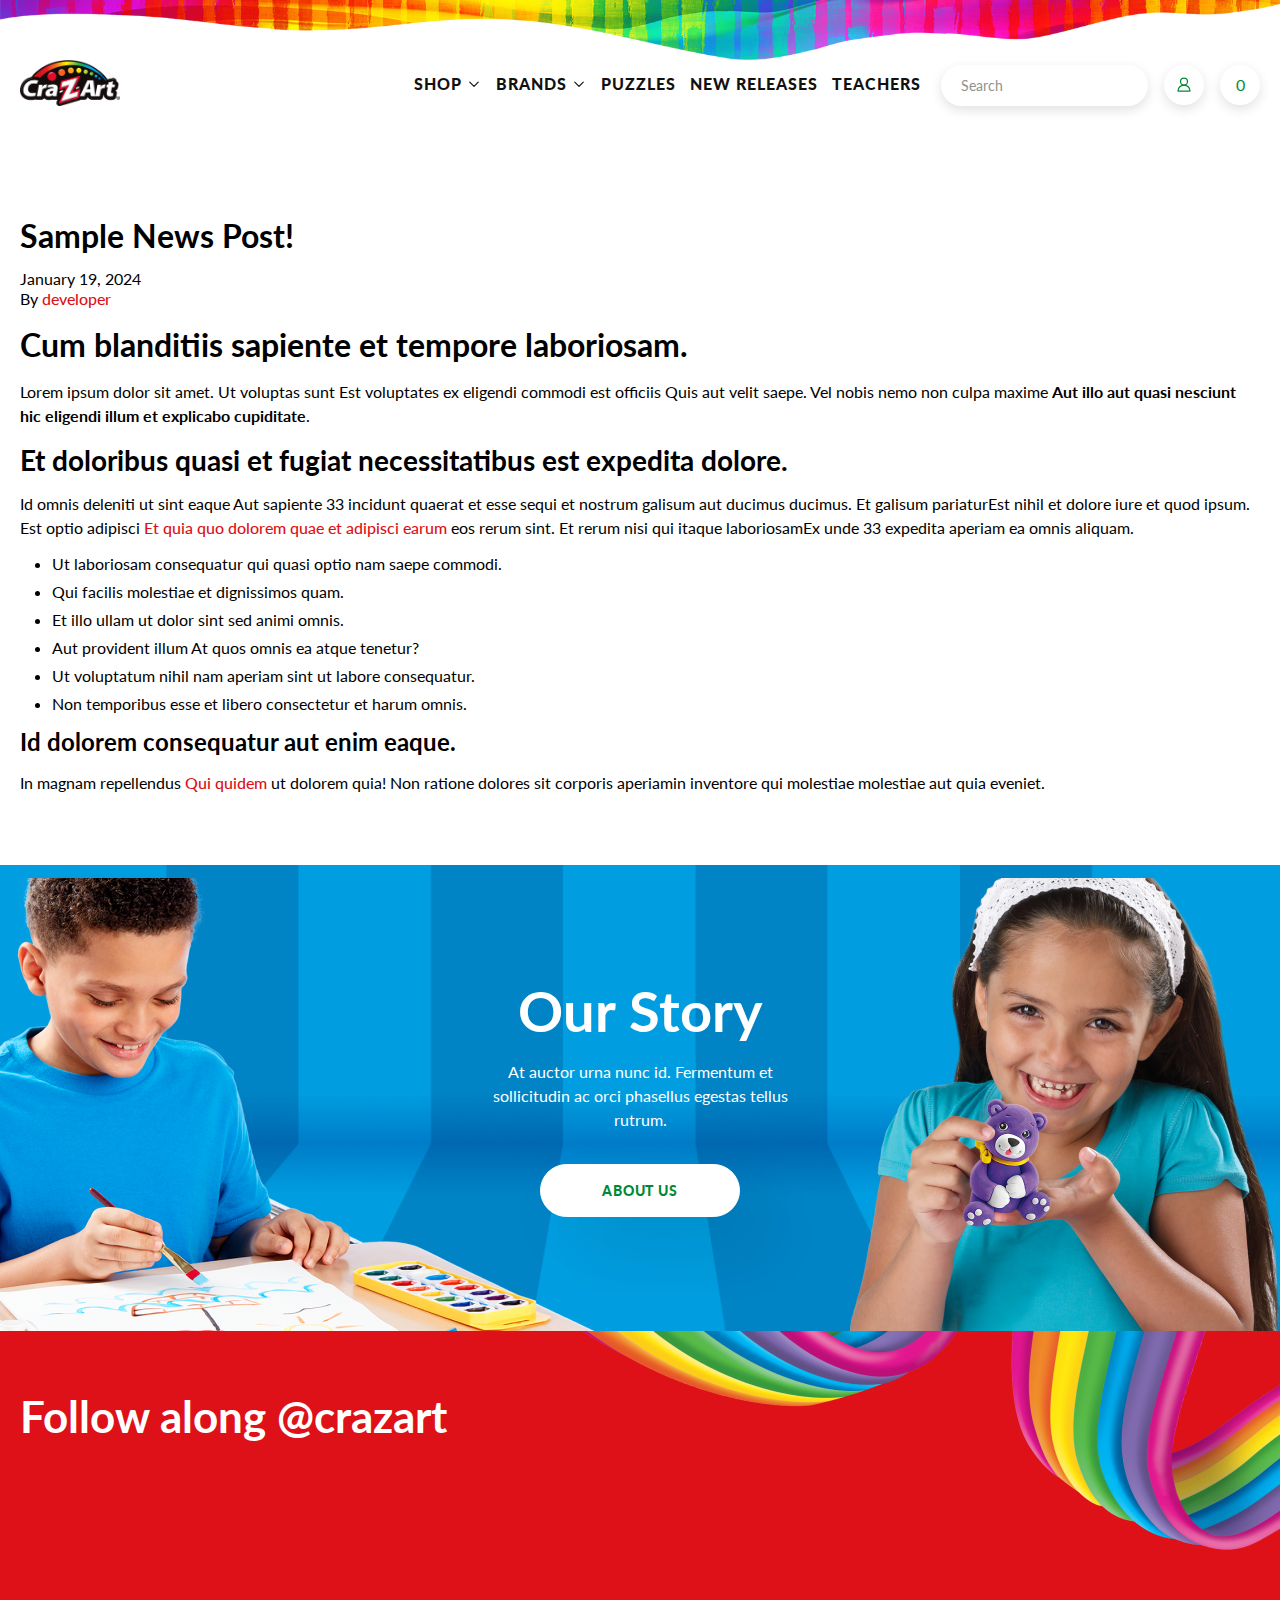
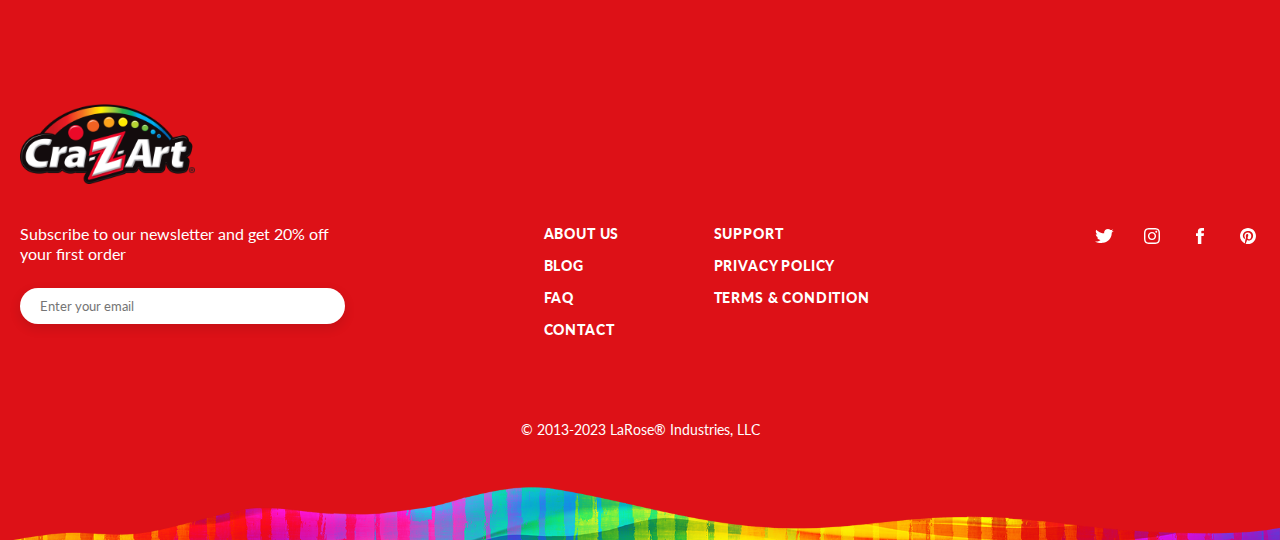
==== static/blog-single.html @ d200ac2e "CZA supplemental styles" ====
<!DOCTYPE html>
<html lang="en">
  <head>
    <meta charset="UTF-8" />
    <meta name="viewport" content="width=device-width, initial-scale=1.0" />
    <link rel="icon" type="image/x-icon" href="images/favicon.ico" />
    <title>
      Arts and Crafts Store | Buy School Supplies Online at Cra-Z-Art
    </title>

    <!-- Google Fonts -->
    <link rel="preconnect" href="https://fonts.googleapis.com" />
    <link rel="preconnect" href="https://fonts.gstatic.com" crossorigin />
    <link
      href="https://fonts.googleapis.com/css2?family=Lato:ital,wght@0,300;0,400;0,700;0,900;1,400&display=swap"
      rel="stylesheet"
    />

    <!-- Magnific -->
    <link rel="stylesheet" href="css/magnific-popup.css" />

    <!-- Slick Slider -->
    <link rel="stylesheet" href="css/slick-theme.css" />
    <link rel="stylesheet" href="css/slick.css" />

    <!-- Reset -->
    <link rel="stylesheet" href="css/reset.css" />

    <!-- Main -->
    <link rel="stylesheet" href="css/main.css" />

    <!-- Snap Widget -->
    <link
      rel="stylesheet"
      href="https://snapwidget.com/stylesheets/snapwidget-lightbox.css"
    />

    <!-- Woocommerce Overrides -->
    <link rel="stylesheet" href="css/woocommerce.css" />
  </head>
  <body class="page-template-template-general-content">
    <header class="desktop">
      <div class="top-nav">
        <div class="container">
          <div class="content">
            <a href="index.html" class="logo">
              <img src="images/logo.png" alt="logo" />
            </a>
            <div class="navigation-items">
              <nav>
                <ul class="nav-menu">
                  <li class="menu-item menu-item-has-children">
                    <a href="/">Shop</a>
                    <ul class="nav-menu">
                      <li class="menu-item menu-item-has-children">
                        <a href="#">Category</a>
                        <ul class="nav-menu">
                          <li class="menu-item">
                            <a href="#">Crafts</a>
                          </li>
                          <li class="menu-item">
                            <a href="#">Coloring & Paint</a>
                          </li>
                          <li class="menu-item">
                            <a href="#">Spa & Beauty Kits</a>
                          </li>
                          <li class="menu-item">
                            <a href="#">Puzzles</a>
                          </li>
                          <li class="menu-item">
                            <a href="#">Softee Dough & Compounds</a>
                          </li>
                          <li class="menu-item">
                            <a href="#">Slime</a>
                          </li>
                          <li class="menu-item">
                            <a href="#">School & Art Supplies</a>
                          </li>
                          <li class="menu-item">
                            <a href="#">Teacher Supplies</a>
                          </li>
                          <li class="menu-item">
                            <a href="#">Food Activities</a>
                          </li>
                          <li class="menu-item">
                            <a href="#">Fine Arts</a>
                          </li>
                          <li class="menu-item">
                            <a href="#">Licensed</a>
                          </li>
                          <li class="menu-item">
                            <a href="#">Toys, Collectibles & Games</a>
                          </li>
                        </ul>
                      </li>
                      <li class="menu-item menu-item-has-children">
                        <a href="#">Supplies</a>
                        <ul class="nav-menu">
                          <li class="menu-item">
                            <a href="#">Item 1</a>
                          </li>
                          <li class="menu-item">
                            <a href="#">Item 2</a>
                          </li>
                          <li class="menu-item">
                            <a href="#">Item 3</a>
                          </li>
                        </ul>
                      </li>
                      <li class="menu-item menu-item-has-children">
                        <a href="#">Age</a>
                        <ul class="nav-menu">
                          <li class="menu-item">
                            <a href="#">Item 4</a>
                          </li>
                          <li class="menu-item">
                            <a href="#">Item 5</a>
                          </li>
                          <li class="menu-item">
                            <a href="#">Item 6</a>
                          </li>
                        </ul>
                      </li>
                      <li class="menu-item menu-item-has-children">
                        <a href="#">Brand</a>
                        <ul class="nav-menu">
                          <li class="menu-item">
                            <a href="#">Item 7</a>
                          </li>
                          <li class="menu-item">
                            <a href="#">Item 8</a>
                          </li>
                          <li class="menu-item">
                            <a href="#">Item 9</a>
                          </li>
                        </ul>
                      </li>
                    </ul>
                  </li>
                  <li class="menu-item menu-item-has-children">
                    <a href="/">Brands</a>
                    <ul class="nav-menu">
                      <li class="menu-item">
                        <a href="#">Cra-Z-Art</a>
                      </li>
                      <li class="menu-item">
                        <a href="#">Cra-Z-Slimy</a>
                      </li>
                      <li class="menu-item">
                        <a href="#">Cra-Z-Sand</a>
                      </li>
                      <li class="menu-item">
                        <a href="#">Magrific 3D Magnetic Tiles</a>
                      </li>
                      <li class="menu-item">
                        <a href="#">RoseArt</a>
                      </li>
                      <li class="menu-item">
                        <a href="#">Softee Dough</a>
                      </li>
                      <li class="menu-item">
                        <a href="#">Shimmer 'n Sparkle</a>
                      </li>
                      <li class="menu-item">
                        <a href="#">MagnaDoodle</a>
                      </li>
                      <li class="menu-item">
                        <a href="#">The Board Dudes</a>
                      </li>
                      <li class="menu-item">
                        <a href="#">Palmer Paints</a>
                      </li>
                      <li class="menu-item">
                        <a href="#">USA Titanium</a>
                      </li>
                      <li class="menu-item">
                        <a href="#">USA Gold</a>
                      </li>
                      <li class="menu-item">
                        <a href="#">Timeless Creations</a>
                      </li>
                      <li class="menu-item">
                        <a href="#">Scribble Stuff</a>
                      </li>
                    </ul>
                  </li>
                  <li class="menu-item">
                    <a href="/">Puzzles</a>
                  </li>
                  <li class="menu-item">
                    <a href="/">New Releases</a>
                  </li>
                  <li class="menu-item">
                    <a href="/">Teachers</a>
                  </li>
                </ul>
              </nav>
              <aside>
                <div class="search-products">
                  <form>
                    <div class="input-group">
                      <input
                        type="search"
                        name="search-term"
                        placeholder="Search"
                      />
                    </div>
                  </form>
                </div>
                <div class="profile-wrapper">
                  <a href="/profile" class="profile-account">
                    <img src="images/icons/profile.svg" alt="profile" />
                  </a>
                </div>
                <div class="shopping-cart">
                  <button class="cart-count">
                    <span>0</span>
                  </button>
                </div>
              </aside>
            </div>
          </div>
        </div>
      </div>
      <div class="mega-menu" data-category="">
        <div class="container">
          <h6 class="category-title">Shop by</h6>
          <div class="mega-menu-links-wrapper">
            <nav>
              <div class="links"></div>
            </nav>
            <div class="best-selllers">
              <div class="best-seller-category" data-category="general">
                <h5>Best-sellers</h5>
                <div class="items">
                  <a class="best-seller-item" href="#">
                    <img src="images/rose-art.png" alt="rose art" />
                    <div class="info">
                      <h6>RoseArt</h6>
                      <p>Premium Art Set — 12...</p>
                      <span class="price">$12.99</span>
                    </div>
                  </a>
                  <a class="best-seller-item" href="#">
                    <img src="images/rose-art.png" alt="rose art" />
                    <div class="info">
                      <h6>RoseArt</h6>
                      <p>Premium Art Set — 12...</p>
                      <span class="price">$12.99</span>
                    </div>
                  </a>
                  <a class="best-seller-item" href="#">
                    <img src="images/rose-art.png" alt="rose art" />
                    <div class="info">
                      <h6>RoseArt</h6>
                      <p>Premium Art Set — 12...</p>
                      <span class="price">$12.99</span>
                    </div>
                  </a>
                  <a class="best-seller-item" href="#">
                    <img src="images/rose-art.png" alt="rose art" />
                    <div class="info">
                      <h6>RoseArt</h6>
                      <p>Premium Art Set — 12...</p>
                      <span class="price">$12.99</span>
                    </div>
                  </a>
                </div>
              </div>
            </div>
          </div>
        </div>
      </div>
    </header>
    <header class="mobile">
      <div class="top-nav">
        <div class="container">
          <div class="content">
            <button class="toggle-navigation">
              <span class="line"></span>
              <span class="line"></span>
            </button>
            <a href="index.html" class="logo">
              <img src="images/logo.png" alt="logo" />
            </a>
            <div class="shopping-cart">
              <button class="cart-count">
                <span>0</span>
              </button>
            </div>
          </div>
        </div>
      </div>
      <nav>
        <div class="content">
          <div class="nav-wrapper">
            <ul class="nav-menu">
              <li class="menu-item menu-item-has-children">
                <a href="#">Shop</a>
                <ul class="nav-menu">
                  <li class="menu-item menu-item-has-children">
                    <a href="#">Category</a>
                    <ul class="nav-menu">
                      <li class="menu-item">
                        <a href="#">Crafts</a>
                      </li>
                      <li class="menu-item">
                        <a href="#">Coloring &amp; Paint Activity</a>
                      </li>
                      <li class="menu-item">
                        <a href="#">Spa &amp; Beauty Kits</a>
                      </li>
                      <li class="menu-item">
                        <a href="#">Food Activity</a>
                      </li>
                      <li class="menu-item">
                        <a href="#">Puzzles</a>
                      </li>
                      <li class="menu-item">
                        <a href="#">Softee Dough &amp; Compounds</a>
                      </li>
                      <li class="menu-item">
                        <a href="#">Slime</a>
                      </li>
                      <li class="menu-item">
                        <a href="#">School &amp; Art Supplies</a>
                      </li>
                    </ul>
                  </li>
                  <li class="menu-item">
                    <a href="#">Supplies</a>
                  </li>
                  <li class="menu-item">
                    <a href="#">Age</a>
                  </li>
                  <li class="menu-item">
                    <a href="#">Brand</a>
                  </li>
                </ul>
              </li>
              <li class="menu-item menu-item-has-children">
                <a href="#">Brands</a>
                <ul class="nav-menu">
                  <li class="menu-item">
                    <a href="#">Cra-Z-Art</a>
                  </li>
                  <li class="menu-item">
                    <a href="#">Cra-Z-Slimy</a>
                  </li>
                  <li class="menu-item">
                    <a href="#">Cra-Z-Sand</a>
                  </li>
                  <li class="menu-item">
                    <a href="#">Magrific 3D Magnetic Tiles</a>
                  </li>
                  <li class="menu-item">
                    <a href="#">RoseArt</a>
                  </li>
                  <li class="menu-item">
                    <a href="#">Softee Dough</a>
                  </li>
                  <li class="menu-item">
                    <a href="#">Shimmer 'n Sparkle</a>
                  </li>
                  <li class="menu-item">
                    <a href="#">MagnaDoodle</a>
                  </li>
                  <li class="menu-item">
                    <a href="#">The Board Dudes</a>
                  </li>
                  <li class="menu-item">
                    <a href="#">Palmer Paints</a>
                  </li>
                  <li class="menu-item">
                    <a href="#">USA Titanium</a>
                  </li>
                  <li class="menu-item">
                    <a href="#">USA Gold</a>
                  </li>
                  <li class="menu-item">
                    <a href="#">Timeless Creations</a>
                  </li>
                  <li class="menu-item">
                    <a href="#">Scribble Stuff</a>
                  </li>
                </ul>
              </li>
              <li class="menu-item">
                <a href="#">Puzzles</a>
              </li>
              <li class="menu-item">
                <a href="#">New Releases</a>
              </li>
              <li class="menu-item">
                <a href="#">Teachers</a>
              </li>
            </ul>
          </div>
          <div class="user-profile">
            <a href="/account">Account</a>
          </div>
          <div class="search-products">
            <form>
              <div class="input-group">
                <input type="search" name="search-term" placeholder="Search" />
              </div>
            </form>
          </div>
        </div>
      </nav>
      <div class="sub-menu">
        <button class="go-back"></button>
        <div class="sub-menu-nav"></div>
      </div>
    </header>
    <div class="blog-single">
      <div class="container">
        <article class="post-1 post type-post status-publish format-standard has-post-thumbnail hentry category-uncategorized">
          <header>
            <h1 class="entry-title">Sample News Post!</h1>
            <time class="updated" datetime="2024-01-19T18:08:33+00:00">January 19, 2024</time>
        <p class="byline author vcard">
          By <a href="https://staging.cra-z-art.com/author/developer/" rel="author" class="fn">
            developer
          </a>
        </p>
          </header>
          <div class="entry-content">
            <h1>Cum blanditiis sapiente et tempore laboriosam. </h1>
        <p>Lorem ipsum dolor sit amet. Ut voluptas sunt <em>Est voluptates ex eligendi commodi est officiis Quis</em> aut velit saepe. Vel nobis nemo non culpa maxime <strong>Aut illo aut quasi nesciunt hic eligendi illum et explicabo cupiditate</strong>. </p>
        <h2>Et doloribus quasi et fugiat necessitatibus est expedita dolore. </h2>
        <p>Id omnis deleniti ut sint eaque <em>Aut sapiente 33 incidunt quaerat et esse sequi et nostrum galisum</em> aut ducimus ducimus. Et galisum pariaturEst nihil et dolore iure et quod ipsum. Est optio adipisci <a href="https://www.loremipzum.com" target="_blank" rel="noopener">Et quia quo dolorem quae et adipisci earum</a> eos rerum sint. Et rerum nisi qui itaque laboriosamEx unde 33 expedita aperiam ea omnis aliquam. </p>
        <ul>
        <li>Ut laboriosam consequatur qui quasi optio nam saepe commodi. </li>
        <li>Qui facilis molestiae et dignissimos quam. </li>
        <li>Et illo ullam ut dolor sint sed animi omnis. </li>
        <li>Aut provident illum At quos omnis ea atque tenetur? </li>
        <li>Ut voluptatum nihil nam aperiam sint ut labore consequatur. </li>
        <li>Non temporibus esse et libero consectetur et harum omnis. </li>
        </ul>
        <h3>Id dolorem consequatur aut enim eaque. </h3>
        <p>In magnam repellendus <a href="https://www.loremipzum.com" target="_blank" rel="noopener">Qui quidem</a> ut dolorem quia! Non ratione dolores sit corporis aperiamin inventore qui molestiae molestiae aut quia eveniet. </p>
          </div>
          <footer>
            
          </footer>
          <section id="comments" class="comments">
          
          
          </section>
        </article>
      </div>
    </div>
    <div class="our-story">
      <div class="container">
        <h2>Our Story</h2>
        <p>
          At auctor urna nunc id. Fermentum et sollicitudin ac orci phasellus
          egestas tellus rutrum.
        </p>
        <a href="#" class="action-button quaternary">About us</a>
      </div>
    </div>
    <footer class="main">
      <div class="container">
        <h5>Follow along @crazart</h5>
      </div>
      <div class="instagram-feed">
        <iframe
          src="https://snapwidget.com/embed/1056341"
          class="snapwidget-widget"
          allowtransparency="true"
          frameborder="0"
          scrolling="no"
          style="border: none; overflow: hidden; width: 100%"
        ></iframe>
      </div>
      <div class="container">
        <img class="logo" src="images/logo.png" alt="cra-z-art" />
        <div class="info">
          <div class="company">
            <div class="subscribe">
              <p>
                Subscribe to our newsletter and get 20% off your first order
              </p>
              <form>
                <input
                  type="email"
                  name="email"
                  placeholder="Enter your email"
                />
              </form>
            </div>
          </div>
          <nav>
            <ul>
              <li>
                <a href="#">About Us</a>
              </li>
              <li>
                <a href="#">Blog</a>
              </li>
              <li>
                <a href="#">FAQ</a>
              </li>
              <li>
                <a href="#">Contact</a>
              </li>
              <li>
                <a href="#">Support</a>
              </li>
              <li>
                <a href="#">Privacy Policy</a>
              </li>
              <li>
                <a href="#">Terms & Condition</a>
              </li>
            </ul>
          </nav>
          <div class="social">
            <a href="#">
              <img src="images/icons/twitter.svg" alt="twitter" />
            </a>
            <a href="#">
              <img src="images/icons/instagram.svg" alt="instagram" />
            </a>
            <a href="#">
              <img src="images/icons/facebook.svg" alt="facebook" />
            </a>
            <a href="#">
              <img src="images/icons/pinterest.svg" alt="pinterest" />
            </a>
          </div>
        </div>
        <p class="copyright">© 2013-2023 LaRose® Industries, LLC</p>
      </div>
    </footer>
    <script src="js/jquery.3.7.0.min.js"></script>
    <script src="js/jquery.magnific-popup.min.js"></script>
    <script src="js/slick.min.js"></script>
    <script src="js/main.js"></script>
    <script src="js/woocommerce.js"></script>
    <script src="https://snapwidget.com/js/snapwidget.js"></script>
    <script src="https://snapwidget.com/js/snapwidget-lightbox.js"></script>
  </body>
</html>
---- static/css/main.css ----
*,
*::before,
*::after {
  box-sizing: border-box;
}

* {
  font-family: "Lato", sans-serif;
}

html,
body {
  font-family: "Lato", sans-serif;
  font-weight: 400;
  font-style: normal;
  overflow-x: hidden;
}

:root {
  --green: #008934;
  --black: #000;
  --white: #ffffff;
  --charcoal: #111;
  --dark-grey: #6c6c6c;
  --neutral-grey: #3a3a3a;
  --grey: #eaeaea;
  --light-grey: #f3f4f6;
  --shadow-sm: rgba(0, 0, 0, 0.12);
  --red: #dd1117;
  --light-blue: #00a1df;
  --purple: #982d88;
  --yellow: #ffeb00;
}

.container {
  max-width: 1400px;
  margin-left: auto;
  margin-right: auto;
  padding-left: 20px;
  padding-right: 20px;
}

/*-----------------------
    Header
-----------------------*/
header.mobile {
  position: relative;
  width: 100%;
  background-color: var(--white);
  box-shadow: 22px 22px 68px 0px rgba(0, 0, 0, 0.04),
    88px 87px 124px 0px rgba(0, 0, 0, 0.04);
}

header.mobile .top-nav {
  height: 88px;
  background-color: var(--white);
  background-image: url("../images/header-mobile-bckg.jpg");
  background-repeat: no-repeat;
  background-size: 100% auto;
  background-position: center top;
  padding-top: 40px;
}

header.mobile .top-nav .content {
  position: relative;
  display: flex;
  justify-content: center;
}

header.mobile .toggle-navigation {
  position: absolute;
  left: 0;
  top: 5px;
  background: transparent;
  border: none;
  padding: 16px 0;
  width: 24px;
  z-index: 10;
}

header.mobile .toggle-navigation span {
  display: block;
  width: 100%;
  height: 2px;
  background-color: var(--green);
  transition: opacity 300ms ease;
}

header.mobile .toggle-navigation span + span {
  margin-top: 4px;
}

header.mobile.navigation-open .toggle-navigation .line:nth-child(2) {
  opacity: 0;
}

header.mobile .logo {
  width: 80px;
}

.logo img {
  display: block;
  width: 100%;
  height: auto;
}

header.mobile .cart-count {
  position: absolute;
  right: 0;
  top: 0px;
}

.cart-count,
.profile-account {
  width: 40px;
  height: 40px;
  background-color: var(--white);
  box-shadow: 0px 4px 12px var(--shadow-sm);
  display: flex;
  justify-content: center;
  align-items: center;
  color: var(--green);
  border: none;
  border-radius: 50%;
  font-size: 1rem;
  line-height: 1.5;
  cursor: pointer;
  transition: background-color 400ms ease, color 400ms ease;
}

.cart-count:hover {
  background-color: var(--green);
  color: var(--white);
}

.profile-account:hover {
  background-color: var(--green);
}

.profile-account:hover img {
  filter: brightness(0) invert(1);
}

header.mobile nav {
  position: absolute;
  top: 88px;
  left: 0;
  width: 100%;
  background-color: var(--white);
  min-height: calc(100vh - 88px);
  opacity: 0;
  transform: translateX(100%);
  transition: opacity 300ms ease, transform 300ms ease;
  padding-bottom: 20px;
  z-index: 50;
}

header.mobile.navigation-open nav {
  opacity: 1;
  transform: translateY(0%);
}

header.mobile .search-products {
  margin-top: 30px;
}

.search-products {
  position: relative;
}

.search-products form {
  display: block;
}

.search-products input[type="search"] {
  display: block;
  width: 100%;
  border-radius: 40px;
  box-shadow: 0px 4px 12px 0px var(--shadow-sm);
  padding: 12px 20px;
  font-size: 0.875rem;
  line-height: 1;
  color: var(--charcoal);
  border: none;
}

.search-products input[type="search"]:focus {
  outline: none;
}

.search-products input[type="search"]::placeholder {
  opacity: 0.8;
}

header.mobile .nav-menu {
  position: relative;
}

header.mobile .nav-wrapper.hide {
  opacity: 0;
}

header.mobile .menu-item {
  position: relative;
  border-bottom: 1px solid rgba(0, 0, 0, 0.1);

  line-height: 1.4;
}

header.mobile .nav-menu .nav-menu {
  display: none;
}

header.mobile .menu-item a {
  padding: 1.5rem 1.5rem 1.5rem 0;
  display: block;
  width: 100%;
  color: inherit;
  font-size: 1.25rem;
  font-weight: 700;
}

header.mobile .sub-menu .menu-item a {
  font-size: 1rem;
  font-weight: 400;
}

header.mobile .menu-item-has-children::after {
  content: "";
  display: block;
  width: 24px;
  height: 24px;
  background: url("../images/icons/green-arrow-right.svg") no-repeat center
    center / 100% auto;
  position: absolute;
  right: 0;
  top: 50%;
  transform: translateY(-50%);
  transition: transform 300ms ease;
}

header.mobile .menu-item:hover::after {
  transform: translateX(-20px) translateY(-50%);
}

header.mobile nav .content {
  height: 100%;
  display: flex;
  flex-direction: column;
  padding-left: 20px;
  padding-right: 20px;
}

header.mobile .sub-menu {
  background-color: var(--white);
  position: absolute;
  left: 0;
  top: 0;
  transform: translateX(100%);
  opacity: 0;
  width: 100%;
  height: auto;
  transition: opacity 300ms ease, transform 300ms ease;
  padding: 0 20px;
  z-index: 10;
}

header.mobile .sub-menu.hide {
  opacity: 0 !important;
}

header.mobile .sub-menu.reveal {
  opacity: 1;
  transform: translateX(0%);
}

header.mobile .sub-menu.obscure {
  opacity: 0;
  transform: translateX(100%);
}

.sub-menu .go-back {
  padding: 1.5rem 0 1.5rem 2.5rem;
  position: relative;
  border: none;
  border-bottom: 1px solid rgba(0, 0, 0, 0.1);
  font-size: 1.25rem;
  font-weight: 700;
  line-height: 1.4;
  background-color: var(--white);
  width: 100%;
  text-align: left;
}

.sub-menu .go-back::before {
  content: "";
  display: block;
  width: 24px;
  height: 24px;
  background: url("../images/icons/green-arrow-left.svg") no-repeat center
    center / 100% auto;
  position: absolute;
  left: 0;
  top: 50%;
  transform: translateY(-50%);
  transition: transform 300ms ease;
}

header.mobile .user-profile a {
  display: block;
  color: var(--charcoal);
  font-size: 1rem;
  line-height: 1.5;
  margin-top: 10px;
}

header.desktop {
  display: none;
  position: relative;
  background-image: url("../images/header-desktop-bckg.png");
  background-repeat: no-repeat;
  background-size: 100% auto;
  background-position: center -1vw;
  background-color: var(--white);
  box-shadow: 22px 22px 68px 0px rgba(0, 0, 0, 0.04),
    88px 87px 124px 0px rgba(0, 0, 0, 0.04);
}

header.desktop .top-nav {
  height: 148px;
  padding-top: 60px;
}

header.desktop .navigation-items .nav-menu {
  display: flex;
  gap: 14px;
}

header.desktop .navigation-items .menu-item {
  position: relative;
}

header.desktop .logo {
  display: block;
  width: 100px;
}

header.desktop .navigation-items .menu-item a {
  position: relative;
  display: block;
  font-size: 1rem;
  font-weight: 900;
  line-height: 1.25;
  letter-spacing: 1px;
  text-transform: uppercase;
  color: var(--charcoal);
  padding-bottom: 2px;
  text-wrap: nowrap;
}

header.desktop .navigation-items .menu-item-has-children a {
  padding-right: 20px;
}

header.desktop .navigation-items .menu-item-has-children a::after {
  content: "";
  position: absolute;
  width: 1rem;
  height: 1rem;
  background: url("../images/icons/black-arrow-down.svg") no-repeat center
    center / 100% 100%;
  top: 2px;
  right: 0;
}

header.desktop .navigation-items .menu-item a::before {
  content: "";
  display: block;
  width: 100%;
  height: 1px;
  position: absolute;
  left: 0;
  bottom: 0;
  background-color: var(--charcoal);
  transform: scaleX(0);
  transform-origin: left center;
  transition: transform 300ms ease;
}

header.desktop .navigation-items .menu-item:hover a::before {
  transform: scaleX(1);
}

header.desktop .content {
  display: flex;
  align-items: flex-end;
  justify-content: space-between;
}

header.desktop aside {
  display: flex;
  gap: 16px;
  align-items: center;
}

header.desktop .navigation-items {
  display: flex;
  align-items: center;
  gap: 20px;
}

header.desktop .search-products {
  width: 207px;
}

.mega-menu {
  position: absolute;
  left: 0;
  width: 100%;
  top: 148px;
  padding: 28px 56px 40px 56px;
  box-shadow: 22px 22px 68px 0px rgba(0, 0, 0, 0.04) inset,
    88px 87px 124px 0px rgba(0, 0, 0, 0.04) inset;
  display: none;
  z-index: 50;
  background-color: var(--white);
}

.mega-menu.open {
  display: block;
}

.mega-menu .category-title {
  color: var(--charcoal);
  font-size: 2rem;
  line-height: 1.15;
  font-weight: 700;
  letter-spacing: -0.64px;
  margin-bottom: 20px;
}

.mega-menu .category-title::first-letter {
  text-transform: uppercase;
}

.mega-menu-links-wrapper {
  display: grid;
  grid-template-columns: 3fr 1fr;
  gap: 20px;
  align-items: flex-start;
}

.mega-menu-links-wrapper nav {
  display: grid;
  grid-template-columns: 1fr;
  gap: 20px;
}

.mega-menu-links-wrapper nav.sub-levels {
  grid-template-columns: 1fr 2fr;
  height: 512px;
}

.mega-menu-links-wrapper nav .nav-menu a {
  position: relative;
  display: block;
  color: var(--dark-grey);
  font-weight: 400;
  line-height: 1.4;
  border-bottom: 1px solid rgba(0, 0, 0, 0.1);
}

.mega-menu-links-wrapper nav > .nav-menu > .menu-item > a {
  padding: 24px 24px 24px 0;
  font-size: 1.25rem;
}

.mega-menu-links-wrapper nav .menu-item:hover > a {
  color: var(--charcoal);
  font-weight: 700;
}

.mega-menu-links-wrapper nav .menu-item:hover > a::after {
  opacity: 1 !important;
}

header.desktop nav > .nav-menu > .menu-item-has-children::after {
  content: "";
  position: absolute;
  top: 100%;
  left: 0;
  width: 100%;
  height: 30px;
  z-index: 1000;
}

.mega-menu-links-wrapper nav .menu-item-has-children a::after {
  content: "";
  display: block;
  width: 24px;
  height: 24px;
  background: url("../images/icons/green-arrow-right.svg") no-repeat center
    center / 100% auto;
  position: absolute;
  right: 0;
  top: 50%;
  transform: translateY(-50%);
  transition: transform 300ms ease;
  opacity: 0.6;
}

.mega-menu-links-wrapper nav > .nav-menu {
  position: relative;
}

.mega-menu-links-wrapper .links {
  height: 100%;
}

.mega-menu-links-wrapper .nav-menu .nav-menu a {
  padding: 20px 0;
}

header .best-seller-category {
  display: none;
}

header .best-seller-category.show {
  display: block;
}

header .best-seller-category h5 {
  font-size: 0.875rem;
  font-weight: 900;
  line-height: 1.42;
  letter-spacing: 0.84px;
  text-transform: uppercase;
  color: var(--charcoal);
  margin-bottom: 20px;
}

header .best-selllers .items {
  display: grid;
  gap: 8px;
}

.best-seller-item {
  padding: 1rem;
  background-color: var(--white);
  border-radius: 12px;
  box-shadow: 22px 22px 68px 0px rgba(0, 0, 0, 0.04),
    88px 87px 124px 0px rgba(0, 0, 0, 0.04);
  display: grid;
  grid-template-columns: 80px 1fr;
  gap: 16px;
  transition: transform 400ms ease;
}

.best-seller-item:hover {
  transform: translateY(-10px);
  z-index: 10;
}

.best-seller-item img {
  display: block;
  width: 80px;
  height: auto;
}

.best-seller-item .info {
  display: grid;
  gap: 8px;
}

.best-seller-item .info h6 {
  font-size: 1rem;
  line-height: 1.25;
  font-weight: 700;
  color: var(--charcoal);
  transition: color 300ms ease;
}

.best-seller-item .info p {
  font-size: 1rem;
  line-height: 1.5;
  font-weight: 400;
  color: var(--charcoal);
  width: 100%;
  text-overflow: ellipsis;
  white-space: nowrap;
  overflow: hidden;
}

.best-seller-item .info .price {
  font-size: 0.875rem;
  font-weight: 900;
  line-height: 1.42;
  letter-spacing: 0.84px;
  text-transform: uppercase;
  color: var(--charcoal);
}

header.desktop .navigation-items .nav-menu .nav-menu {
  display: none;
}

.mega-menu-links-wrapper nav:not(.sub-levels) .nav-menu {
  display: grid;
  grid-template-columns: repeat(3, 1fr);
  gap: 20px;
}

.mega-menu-links-wrapper .nav-menu .nav-menu {
  position: absolute;
  top: 0;
  width: calc(200% + 20px);
  left: 100%;
  padding-left: 20px;
  height: 100%;
  display: none;
  column-gap: 20px;
  grid-template-columns: repeat(2, 1fr);
  grid-template-rows: repeat(8, 64px);
  grid-auto-flow: column;
}

.mega-menu-links-wrapper nav .menu-item-has-children:hover .nav-menu,
.mega-menu-links-wrapper nav .menu-item-has-children.active .nav-menu {
  display: grid;
}

@media screen and (min-width: 1025px) {
  header.desktop {
    display: block;
  }

  header.mobile {
    display: none;
  }
}

@media screen and (min-width: 1400px) {
  header.desktop .navigation-items {
    gap: 80px;
  }

  header.desktop .top-nav {
    padding-top: 24px;
  }

  header.desktop .navigation-items .nav-menu {
    display: flex;
    gap: 28px;
  }

  header.desktop .logo {
    width: 224px;
  }
}

/*-----------------------
    Footer
-----------------------*/
footer.main {
  background-color: var(--red);
  padding: 60px 0 100px 0;
  color: var(--white);
  background-repeat: no-repeat;
  background-size: 100% auto;
  background-position: center bottom;
  background-image: url("../images/footer-mobile-bckg.png");
}

footer.main h5 {
  text-align: center;
  font-size: 2rem;
  font-weight: 700;
  line-height: 1.15;
  margin-bottom: 30px;
}

footer.main .logo {
  display: block;
  width: 105px;
  height: auto;
  margin-bottom: 40px;
}

footer.main .info > * + * {
  margin-top: 40px;
}

footer.main .subscribe {
  max-width: 325px;
}

footer.main .subscribe p {
  font-size: 1rem;
  font-weight: 400;
  line-height: 1.25;
  margin-bottom: 24px;
}

footer.main .subscribe input[type="email"] {
  display: block;
  width: 100%;
  padding: 10px 20px;
  background-color: var(--white);
  border-radius: 40px;
  box-shadow: 0px 4px 12px 0px rgba(0, 0, 0, 0.12);
  border: none;
}

footer.main nav ul {
  display: grid;
  grid-template-columns: repeat(2, 1fr);
  grid-template-rows: repeat(4, 20px);
  grid-auto-flow: column;
  gap: 12px 20px;
}

footer.main nav a {
  color: var(--white);
  font-size: 0.875rem;
  font-weight: 900;
  line-height: 1.42;
  letter-spacing: 0.84px;
  text-transform: uppercase;
  position: relative;
}

footer.main nav a::after {
  content: "";
  position: absolute;
  left: 0;
  bottom: -2px;
  width: 100%;
  height: 2px;
  background-color: var(--white);
  transition: transform 300ms ease;
  transform: scaleX(0);
  transform-origin: left center;
}

footer.main nav a:hover::after {
  transform: scaleX(1);
}

footer.main .copyright {
  font-size: 0.875rem;
  font-weight: 400;
  line-height: 1.42;
  margin-top: 40px;
}

footer.main .social {
  display: flex;
  align-items: center;
  gap: 24px;
}

footer.main .social a {
  display: flex;
  width: 24px;
  height: 24px;
  text-wrap: nowrap;
}

footer.main .social a img {
  transition: filter 200ms ease;
}

footer.main .social a:hover img {
  filter: invert(0.5) sepia(1) saturate(5) hue-rotate(175deg);
}

footer.main .products-mini-slider,
footer.main .instagram-feed {
  margin-bottom: 40px;
}

footer.main .products-mini-slider .item {
  aspect-ratio: 1 / 1;
  padding: 0 12px;
}

footer.main .products-mini-slider .item a {
  display: block;
  width: 100%;
  height: 100%;
  position: relative;
  overflow: hidden;
  border-radius: 12px;
}

footer.main .products-mini-slider .item img {
  display: block;
  width: 100%;
  height: 100%;
  object-fit: cover;
  object-position: center center;
}

@media screen and (min-width: 1025px) {
  footer.main {
    background-image: url("../images/footer-desktop-bckg.png"),
      url("../images/rainbow.png");
    background-position: center bottom -20px, right top;
    background-size: 100% auto, auto auto;
  }

  footer.main h5 {
    text-align: left;
    font-size: 2.75rem;
    margin-bottom: 50px;
  }

  footer.main .logo {
    width: 175px;
  }

  footer.main .products-mini-slider,
  footer.main .instagram-feed {
    margin-bottom: 60px;
  }

  footer.main .copyright {
    margin-top: 80px;
    text-align: center;
  }

  footer.main .info {
    display: flex;
    justify-content: space-between;
    align-items: flex-start;
  }

  footer.main .info > * + * {
    margin-top: 0;
  }

  footer.main nav ul {
    grid-template-columns: 150px 180px;
  }
}

/*-----------------------
    Typography
-----------------------*/
h1,
h2,
h3,
h4,
h5,
h6 {
  color: inherit;
  font-style: normal;
  font-weight: 700;
  line-height: 1.15;
}

h1 {
  font-size: 2.25rem;
}

h2 {
  font-size: 2rem;
}

h3 {
  font-size: 1.5rem;
}

p {
  font-size: 1rem;
  line-height: 1.5;
  font-weight: 400;
}

@media screen and (min-width: 1025px) {
  h2 {
    font-size: 3.5rem;
  }

  h3 {
    font-size: 2.75rem;
  }
}

/*-----------------------
    Hero
-----------------------*/
.hero .hero-slide {
  padding: 50px 0 100px 0;
  height: calc(100vh - 88px);
  position: relative;
}

.hero .hero-slide > img {
  position: absolute;
  inset: 0;
  height: 100%;
  width: 100%;
  object-fit: cover;
  object-position: center bottom;
}

.hero .hero-slide > img:nth-child(2) {
  display: none;
}

.hero .info {
  text-align: center;
  position: relative;
  z-index: 10;
  color: var(--white);
}

.hero-slide-01 .info img {
  max-width: 148px;
}

.hero .info img {
  display: inline-block;
  max-width: 100%;
  height: auto;
}

.hero-slide-01 .info img {
  max-width: 148px;
}

.hero-slide-02 .info img {
  max-width: 90px;
}

.hero .info > * + * {
  margin-top: 16px;
}

.hero .info > div:last-child {
  margin-top: 24px;
}

.hero .shop-now-wrapper {
  max-width: 325px;
  min-width: 200px;
  margin-left: auto;
  margin-right: auto;
}

.hero .slick-arrow {
  position: absolute;
  top: 50%;
  transform: translateY(-50%);
  display: none !important;
}

.hero .slick-arrow.slick-prev {
  left: 10px;
}

.hero .slick-arrow.slick-next {
  right: 10px;
}

@media screen and (min-width: 1025px) {
  .hero .slick-arrow {
    display: block !important;
  }

  .hero .container {
    max-width: 1200px;
  }

  .hero .hero-slide > img:nth-child(1) {
    display: none;
  }

  .hero .hero-slide > img:nth-child(2) {
    display: block;
  }

  .hero .shop-now-wrapper {
    max-width: 200px;
    margin: 0;
  }

  .hero .info {
    text-align: left;
    max-width: 468px;
  }

  .hero-slide-02 .info {
    margin: 0 auto;
    text-align: center;
  }

  .hero .hero-slide {
    height: calc(100vh - 148px);
  }

  .hero-slide-01 .info img {
    max-width: 100%;
  }

  .hero-slide-02 .info img {
    max-width: 100%;
  }

  .hero .info img {
    margin-bottom: 12px;
  }

  .hero .info > div:last-child {
    margin-top: 32px;
  }

  .hero .info p {
    max-width: 316px;
  }

  .hero-slide-02 .info p,
  .hero-slide-02 .shop-now-wrapper {
    margin-left: auto;
    margin-right: auto;
  }

  .hero .hero-slide {
    padding-top: 10vh;
  }
}

@media screen and (min-width: 1400px) {
  .hero .slick-arrow.slick-prev {
    left: 56px;
  }

  .hero .slick-arrow.slick-next {
    right: 56px;
  }
}

/*-----------------------
    Shop By Category
-----------------------*/
.shop-by-category {
  padding: 95px 0;
  background: var(--light-blue) url("../images/category/bckg.jpg") no-repeat
    center top / cover;
}

.shop-by-category h3 {
  color: #fff;
  margin-bottom: 36px;
  text-align: center;
}

.shop-by-category .categories {
  display: grid;
  grid-template-columns: repeat(2, 1fr);
  gap: 20px;
  max-width: 600px;
  margin: 0 auto;
}

.shop-by-category .category .img-wrapper {
  aspect-ratio: 1 / 1;
  position: relative;
}

.shop-by-category .category img {
  position: absolute;
  inset: 0;
  display: block;
  width: 100%;
  height: 100%;
  object-fit: cover;
  object-position: center center;
}

.shop-by-category .category a {
  display: block;
  width: 100%;
  border-radius: 16px;
  box-shadow: 4px 4px 16px 0px rgba(0, 0, 0, 0.04),
    4px 4px 16px 0px rgba(0, 0, 0, 0.04);
  overflow: hidden;
  transition: transform 500ms ease;
}

.shop-by-category .category a:hover {
  transform: translateY(-15px);
}

.shop-by-category .category h5 {
  background: var(--purple);
  color: var(--white);
  padding: 10px;
  height: 80px;
  display: flex;
  align-items: center;
  justify-content: center;
}

@media screen and (min-width: 768px) {
  .shop-by-category .categories {
    max-width: 100%;
    grid-template-columns: repeat(3, 1fr);
  }
}

@media screen and (min-width: 1025px) {
  .shop-by-category .categories {
    grid-template-columns: repeat(4, 1fr);
  }

  .shop-by-category .category h5 {
    height: 72px;
  }

  .shop-by-category h3 {
    margin-bottom: 46px;
  }
}

/*-----------------------
    Our top brands
-----------------------*/
.our-top-brands {
  padding: 70px 0;
  background: var(--light-blue) url("../images/brands/bckg.jpg") no-repeat
    center top / cover;
  text-align: center;
}

.our-top-brands h3 {
  margin-bottom: 48px;
}

.our-top-brands .brands {
  display: grid;
  grid-template-columns: repeat(2, 1fr);
  gap: 20px;
  max-width: 600px;
  margin: 0 auto;
}

.our-top-brands .brands a {
  display: block;
  width: 100%;
  border-radius: 50%;
  transition: transform 500ms ease, box-shadow 500ms ease;
}

.our-top-brands .brands a:hover {
  transform: translateY(-10px);
  box-shadow: 0 0 20px 2px rgba(0, 0, 0, 0.5);
}

.our-top-brands .brands img {
  display: block;
  width: 100%;
  height: auto;
}

.our-top-brands .brands .see-all {
  display: flex;
  width: 100%;
  aspect-ratio: 1 / 1;
  background-color: var(--white);
  color: var(--green);
  font-size: 0.875rem;
  font-weight: 900;
  letter-spacing: 0.84px;
  text-transform: uppercase;
  line-height: 1.4;
  justify-content: center;
  align-items: center;
  border-radius: 50%;
}

.our-top-brands .action-button {
  display: none;
}

.summary .stock.in-stock {
  display: block;
  font-size: 0.875rem;
  color: var(--green);
  font-weight: 700;
  margin-bottom: 8px;
}

@media screen and (min-width: 1025px) {
  .our-top-brands {
    padding: 100px 0;
  }

  .our-top-brands h3 {
    margin-bottom: 46px;
  }

  .our-top-brands .brands {
    grid-template-columns: repeat(5, 180px);
    max-width: 980px;
    margin-bottom: 40px;
  }

  .our-top-brands .brands > div:nth-child(6) {
    display: none;
  }

  .our-top-brands .brands .see-all {
    display: none;
  }

  .our-top-brands .action-button {
    display: inline-flex;
  }
}

/*-----------------------
    Our brands
-----------------------*/
.company-brands {
  padding: 60px 0 120px 0;
  text-align: center;
}

.company-brands h2 {
  font-size: 1.5rem;
  margin-bottom: 50px;
}

.company-brands .brands-list {
  display: grid;
  grid-template-columns: repeat(2, 1fr);
  gap: 60px 20px;
  max-width: 600px;
  margin: 0 auto;
}

.company-brands .brand a {
  display: block;
  transition: transform 400ms ease;
  color: var(--charcoal);
}

.company-brands .brand a:hover {
  transform: translateY(-15px);
}

.company-brands .brand img {
  display: block;
  width: 100%;
  height: auto;
  margin-bottom: 16px;
}

.company-brands .brand h4 {
  font-size: 0.875rem;
  font-weight: 900;
  line-height: 1.14;
  letter-spacing: 0.7px;
  text-transform: uppercase;
}

.company-brands .brand:nth-last-child(1):nth-child(odd) {
  position: relative;
  transform: translateX(50%);
}

@media screen and (min-width: 1025px) {
  .company-brands {
    padding: 60px 0 200px 0;
  }

  .company-brands h2 {
    font-size: 2rem;
    margin-bottom: 70px;
  }

  .company-brands .brands-list {
    grid-template-columns: repeat(5, 180px);
    max-width: 980px;
    gap: 70px 20px;
  }

  .company-brands .brand:nth-last-child(1):nth-child(odd) {
    transform: none;
  }
}

/*-----------------------
    Rose Art Brand
-----------------------*/
.rose-art-brand {
  padding: 190px 0 140px 0;
  color: var(--white);
  text-align: center;
  background: var(--charcoal);
  background-image: url("../images/rose-art/decoration-left.png"),
    url("../images/rose-art/decoration-right.png");
  background-repeat: no-repeat;
  background-size: 180px auto, 136px auto;
  background-position: left top, right top;
}

.rose-art-brand .info {
  margin-bottom: 40px;
}

.rose-art-brand .info img {
  display: inline-block;
  max-width: 150px;
  height: auto;
  margin-bottom: 26px;
}

.rose-art-brand h2 {
  margin-bottom: 16px;
}

.rose-art-products {
  margin-bottom: 0 !important;
}

.rose-art-products .product {
  position: relative;
  height: 400px;
  padding: 0 8px;
  overflow: hidden;
}

.rose-art-products .product > img {
  position: absolute;
  top: 0;
  left: 8px;
  right: 8px;
  bottom: 0;
  width: calc(100% - 16px);
  height: 100%;
  object-fit: cover;
  object-position: center;
  border-radius: 16px;
}

.rose-art-products .quick-buy-wrapper {
  position: absolute;
  z-index: 10;
  width: calc(100% - 20px);
  max-width: 320px;
  left: 50%;
  bottom: 44px;
  transform: translateX(-50%);
}

.rose-art-products .quick-buy-wrapper .dot-pulser {
  display: block;
  position: absolute;
  width: 12px;
  height: 12px;
  position: absolute;
  border-radius: 50%;
  background-color: var(--white);
  left: 50%;
  top: 100%;
  transform: scale(0.95) translate(-50%, 16px);
  animation: pulse 2s ease infinite 200ms;
}

.rose-art-products .slick-arrow {
  position: absolute;
  top: calc(100% + 40px);
  transform: none;
}

.rose-art-products .slick-prev {
  left: 20px;
}

.rose-art-products .slick-next {
  right: 20px;
}

.rose-art-products .compact-dots {
  position: absolute;
  top: calc(100% + 56px);
  left: 50%;
  transform: translateX(-50%);
  z-index: 20;
}

@media screen and (min-width: 1025px) {
  .rose-art-brand {
    padding: 98px 0 162px 0;
    background-size: 544px auto, 420px auto;
  }

  .rose-art-brand h2 {
    font-size: 2.75rem;
  }

  .rose-art-brand .info {
    max-width: 630px;
    margin: 0 auto 62px auto;
  }

  .rose-art-brand .info img {
    max-width: 200px;
  }

  .rose-art-products .product {
    height: 520px;
  }

  .rose-art-products .slick-arrow {
    top: 50%;
    transform: translateY(-50%);
  }

  .rose-art-products .quick-buy-wrapper {
    left: 200px;
    transform: none;
  }

  .rose-art-products .compact-dots {
    top: calc(100% + 40px);
  }
}

@media screen and (min-width: 1400px) {
  .rose-art-products .slick-prev {
    left: 56px;
  }

  .rose-art-products .slick-next {
    right: 56px;
  }
}

/*-----------------------
    Our Community
-----------------------*/
.our-community {
  padding: 160px 0 192px 0;
  background-color: var(--light-blue);
  background-image: url("../images/our-community/crayons.png"),
    url("../images/our-community/bckg.png");
  background-repeat: repeat-x, no-repeat;
  background-size: auto auto, cover;
  background-position: left bottom, center center;
}

.our-community h3 {
  text-align: center;
  color: var(--white);
  margin-bottom: 40px;
}

.our-community .reviews-wrapper {
  margin-left: -20px;
  margin-right: -20px;
}

.community-reviews .review-item {
  padding: 0 8px;
}

.community-reviews .product {
  background-color: var(--white);
  border-radius: 12px;
  overflow: hidden;
  border-radius: 12px;
  box-shadow: 4px 4px 16px 0px rgba(0, 0, 0, 0.04),
    4px 4px 16px 0px rgba(0, 0, 0, 0.04);
}

.community-reviews .product .image {
  width: 100%;
  aspect-ratio: 1 / 1;
  position: relative;
}

.community-reviews .product .image img {
  display: block;
  position: absolute;
  left: 0;
  top: 0;
  width: 100%;
  height: 100%;
  object-fit: cover;
  object-position: center;
}

.community-reviews .product .info {
  padding: 24px;
}

.community-reviews .product .info > * + * {
  margin-top: 20px;
}

.community-reviews .slick-arrow {
  position: absolute;
  top: calc(100% + 40px);
  transform: none;
}

.community-reviews .slick-prev {
  left: 20px;
}

.community-reviews .slick-next {
  right: 20px;
}

.community-reviews .compact-dots {
  position: absolute;
  top: calc(100% + 56px);
  left: 50%;
  transform: translateX(-50%);
  z-index: 20;
}

.community-reviews .product .action-button {
  min-width: 100%;
}

@media screen and (min-width: 768px) {
  .our-community .reviews-wrapper {
    margin-left: 0;
    margin-right: 0;
  }

  .community-reviews .review-item {
    padding: 0;
  }

  .community-reviews {
    display: grid;
    grid-template-columns: repeat(2, 1fr);
    gap: 20px;
  }

  .community-reviews .product .action-button {
    min-width: 200px;
  }
}

@media screen and (min-width: 1025px) {
  .our-community {
    padding: 120px 0 300px 0;
  }

  .our-community h3 {
    margin-bottom: 80px;
  }

  .community-reviews .product .info {
    padding: 32px;
  }

  .community-reviews {
    grid-template-columns: repeat(3, 1fr);
  }

  .community-reviews .review-item:nth-child(2) {
    transform: translateY(110px);
  }
}

/*-----------------------
    Our Best Sellers
-----------------------*/
.our-best-sellers {
  padding: 100px 0;
  background-repeat: no-repeat;
  background-size: 100% auto, cover;
  background-position: left bottom, left top;
  background-image: url("../images/best-sellers/bckg.png"),
    linear-gradient(180deg, #3acfff 0%, #beefff 100%);
}

.our-best-sellers h3 {
  margin-bottom: 40px;
}

.best-seller-products .slick-list {
  padding-bottom: 15px !important;
}

.best-seller-products .product {
  margin: 0 8px;
}

.product-items .product {
  border-radius: 16px;
  box-shadow: 4px 4px 16px 0px rgba(0, 0, 0, 0.04),
    4px 4px 16px 0px rgba(0, 0, 0, 0.04);
  background-color: var(--white);
  overflow: hidden;
  text-align: center;
}

.product-items .product .img-wrapper {
  width: 100%;
  aspect-ratio: 1 / 1;
  position: relative;
}

.product-items .product .img-wrapper img {
  width: auto;
  height: auto;
  max-width: 90%;
  max-height: 90%;
  position: absolute;
  left: 50%;
  top: 50%;
  transform: translate(-50%, -50%);
}

.product-items .product .info {
  padding: 32px;
  font-size: 1rem;
  font-style: normal;
  font-weight: 400;
  line-height: 1.5;
}

.product-items .product .info > * + * {
  margin-top: 8px;
}

.product-items .product .info h6 {
  font-weight: 400;
}

.product-items .product .info .brand,
.product-items .product .info .price {
  display: block;
  font-weight: 700;
}

.product-items .product .action-button {
  margin-top: 32px;
  min-width: 100%;
}

.best-seller-products .compact-dots {
  position: absolute;
  top: calc(100% + 56px);
  left: 50%;
  transform: translateX(-50%);
  z-index: 20;
}

.best-seller-products .slick-arrow {
  position: absolute;
  top: calc(100% + 40px);
  transform: none;
}

.best-seller-products .slick-prev {
  left: 20px;
}

.best-seller-products .slick-next {
  right: 20px;
}

.our-best-sellers .shop-all {
  margin-top: 100px;
}

@media screen and (min-width: 1025px) {
  .our-best-sellers {
    padding: 120px 0;
  }

  .our-best-sellers h3 {
    margin-bottom: 60px;
  }

  .best-seller-products .compact-dots {
    display: none;
  }

  .best-seller-products .slick-prev {
    left: auto;
    right: 124px;
    top: auto;
    bottom: calc(100% + 60px);
  }

  .best-seller-products .slick-next {
    right: 56px;
    top: auto;
    bottom: calc(100% + 60px);
  }

  .our-best-sellers .shop-all {
    margin: 25px auto 0 auto;
    max-width: 240px;
  }
}

/*-----------------------
    You may also like
-----------------------*/
.you-may-also-like {
  padding: 95px 0 110px 0;
  background: var(--light-blue) url("../images/items-bckg.png") no-repeat center
    top / cover;
}

.you-may-also-like h3 {
  margin-bottom: 35px;
  text-align: center;
}

.related-products {
  max-width: 1360px;
  margin: 0 auto;
}

.related-products .product {
  margin: 0 8px;
}

.related-products .compact-dots {
  position: absolute;
  top: calc(100% + 56px);
  left: 50%;
  transform: translateX(-50%);
  z-index: 20;
}

.related-products .slick-arrow {
  position: absolute;
  top: calc(100% + 40px);
  transform: none;
}

.related-products .slick-prev {
  left: 20px;
}

.related-products .slick-next {
  right: 20px;
}

@media screen and (min-width: 1025px) {
  .related-products {
    display: grid;
    gap: 16px;
    grid-template-columns: repeat(4, 1fr);
  }

  .related-products .product {
    margin: 0;
  }
}

/*-----------------------
    Popular by age
-----------------------*/
.popular-by-age {
  padding: 75px 0 135px 0;
  background-color: var(--yellow);
  background-image: url("../images/popular-by-age/bckg.png");
  background-repeat: no-repeat;
  background-size: 90% auto;
  background-position: bottom center;
}

.popular-by-age h3 {
  margin-bottom: 56px;
}

.age-products {
  display: grid;
  grid-template-columns: repeat(2, 1fr);
  gap: 20px;
  margin-bottom: 50px;
}

.age-products .product {
  border-radius: 16px;
  box-shadow: 4px 4px 16px 0px rgba(0, 0, 0, 0.04),
    4px 4px 16px 0px rgba(0, 0, 0, 0.04);
  position: relative;
  overflow: hidden;
  transition: transform 400ms ease;
}

.age-products .product:hover {
  transform: translateY(-15px);
}

.age-products .product img {
  display: block;
  width: 100%;
  height: auto;
}

.age-products .product h6 {
  padding: 20px 16px;
  text-align: center;
  background-color: var(--purple);
  color: var(--white);
  font-size: 1rem;
  font-weight: 700;
  line-height: 1.5;
}

@media screen and (min-width: 768px) {
  .popular-by-age .shop-all {
    margin-left: auto;
    margin-right: auto;
    max-width: 200px;
  }
}

@media screen and (min-width: 1025px) {
  .popular-by-age {
    padding: 120px 0 112px 0;
    background-repeat: no-repeat;
    background-size: auto auto;
  }

  .age-products {
    grid-template-columns: repeat(4, 1fr);
  }
}

/*-----------------------
    On the blog
-----------------------*/
.on-the-blog {
  padding: 100px 0;
  background-color: var(--green);
  background-image: url("../images/on-the-blog/rainbow.png");
  background-repeat: no-repeat;
  background-size: auto;
  background-position: left center;
}

.on-the-blog h3 {
  text-align: center;
  color: var(--white);
  margin-bottom: 35px;
}

.on-the-blog h3 + .visit {
  display: none;
}

.blog-items .item {
  margin: 0 8px;
  border-radius: 16px;
  box-shadow: 4px 4px 16px 0px rgba(0, 0, 0, 0.04),
    4px 4px 16px 0px rgba(0, 0, 0, 0.04);
  overflow: hidden;
}

.blog-items .item .img-wrapper {
  display: block;
  width: 100%;
  aspect-ratio: 1 / 1;
  position: relative;
  overflow: hidden;
}

.blog-items .item img {
  display: block;
  position: absolute;
  left: 0;
  top: 0;
  width: 100%;
  height: 100%;
  object-fit: cover;
  object-position: center;
}

.blog-items .item .info {
  background-color: var(--white);
  padding: 24px;
}

.blog-items .item .date {
  display: block;
  font-size: 1rem;
  font-style: normal;
  font-weight: 700;
  line-height: 1.25;
  color: var(--dark-grey);
  margin-bottom: 12px;
}

.blog-items .item h6 {
  overflow: hidden;
  display: -webkit-box;
  -webkit-box-orient: vertical;
  -webkit-line-clamp: 2;
  font-size: 1rem;
  font-weight: 400;
  line-height: 1.5;
  color: var(--charcoal);
  margin-bottom: 26px;
}

.blog-items .item a {
  display: block;
  color: var(--green);
  font-size: 0.875rem;
  font-weight: 900;
  line-height: 1.42;
  letter-spacing: 0.84px;
  text-transform: uppercase;
  text-decoration: underline;
  transition: color 350ms ease;
}

.blog-items .item a:hover {
  color: var(--light-blue);
}

.blog-items .compact-dots {
  position: absolute;
  top: calc(100% + 56px);
  left: 50%;
  transform: translateX(-50%);
  z-index: 20;
}

.blog-items .slick-arrow {
  position: absolute;
  top: calc(100% + 40px);
  transform: none;
}

.blog-items .slick-prev {
  left: 20px;
}

.blog-items .slick-next {
  right: 20px;
}

.on-the-blog .visit {
  margin-top: 112px;
}

@media screen and (max-width: 767px) {
  .blog-container {
    padding: 0;
    max-width: 100%;
  }
}

@media screen and (min-width: 768px) {
  .on-the-blog {
    background-image: url("../images/on-the-blog/bckg-01.png"),
      url("../images/on-the-blog/bckg-02.png");
    background-size: auto;
    background-position: left 125px bottom, right 125px bottom;
  }

  .on-the-blog h3 {
    text-align: left;
    margin-bottom: 0;
  }

  .blog-wrapper {
    position: relative;
    display: flex;
    justify-content: space-between;
    align-items: center;
    margin-bottom: 60px;
  }

  .on-the-blog h3 + .visit {
    display: block;
    width: 200px;
    margin-top: 0;
  }

  .on-the-blog .visit:only-child {
    display: none;
  }

  .blog-items {
    display: grid;
    grid-template-columns: repeat(2, 1fr);
    gap: 20px;
  }
}

@media screen and (min-width: 1025px) {
  .blog-items {
    grid-template-columns: repeat(4, 1fr);
  }
}

/*-----------------------
    Our Story
-----------------------*/
.our-story {
  padding: 100px 0 320px 0;
  background-color: var(--light-blue);
  background-image: url("../images/our-story/decor-01-sm.png"),
    url("../images/our-story/decor-02-sm.png"),
    url("../images/our-story/bckg-sm.png");
  background-repeat: no-repeat;
  background-size: auto, auto, cover;
  background-position: right bottom, left bottom, center center;
  color: var(--white);
  text-align: center;
}

.our-story h2 {
  margin-bottom: 16px;
}

.our-story p {
  margin-bottom: 32px;
}

.our-story .action-button {
  width: 100%;
  max-width: 400px;
}

@media screen and (min-width: 768px) {
  .our-story {
    padding: 114px 0;
    background-image: url("../images/our-story/decor-01-lg.png"),
      url("../images/our-story/decor-02-lg.png"),
      url("../images/our-story/bckg-lg.png");
    background-repeat: no-repeat;
    background-size: auto, auto, cover;
    background-position: right bottom, left bottom, center center;
  }

  .our-story p {
    max-width: 345px;
    margin-left: auto;
    margin-right: auto;
  }

  .our-story .action-button {
    max-width: 200px;
  }
}

/*-----------------------
    Shop Banner
-----------------------*/
.shop-banner {
  padding: 40px 0 0 0;
  background-color: var(--light-blue);
  position: relative;
}

.shop-banner > img.small {
  display: block;
  max-width: 100%;
  height: auto;
  margin-top: 30px;
  margin: 30px auto 0 auto;
}

.shop-banner > img.large {
  display: none;
  position: absolute;
  bottom: 0;
  left: 50%;
  transform: translateX(-50%);
}

.shop-banner h3 {
  margin-bottom: 16px;
}

.shop-banner .info {
  max-width: 360px;
}

@media screen and (min-width: 1025px) {
  .shop-banner {
    padding: 110px 0 90px 0;
    background-image: url("../images/shop/bckg.png");
    background-repeat: no-repeat;
    background-size: contain;
    background-position: right center;
  }

  .shop-banner > img.small {
    display: none;
  }

  .shop-banner > img.large {
    display: block;
  }
}

/*-----------------------
    Shop Filters
-----------------------*/
.shop-filters {
  padding: 95px 0;
}

.shop-filters .container {
  max-width: 970px;
}

.filter-options {
  width: 100%;
  display: flex;
  align-items: flex-end;
  justify-content: center;
  border-bottom: 2px solid var(--light-grey);
  gap: 25px;
}

.filter-option {
  transform: translateY(2px);
}

.filter-option button {
  display: inline-flex;
  text-align: center;
  font-size: 0.875rem;
  font-weight: 700;
  line-height: 1.14;
  letter-spacing: 0.7px;
  text-transform: uppercase;
  padding: 10px 6px;
  background-color: transparent;
  border: none;
  border-bottom: 2px solid transparent;
  color: var(--dark-grey);
  cursor: pointer;
  opacity: 0.8;
  outline: none;
}

.filter-option:hover button,
.filter-option.active button {
  border-bottom-color: var(--charcoal);
  color: var(--charcoal);
  opacity: 1;
}

.filter-list {
  display: none;
  grid-template-columns: repeat(2, 1fr);
  gap: 35px 16px;
}

.filter-list.active {
  display: grid;
}

.filter-item a {
  display: block;
  width: 100%;
  padding-top: 15px;
  transition: transform 400ms ease;
}

.filter-item a:hover {
  transform: translateY(-10px);
}

.filter-item a img {
  display: block;
  width: 100%;
  aspect-ratio: 1 / 1;
  object-fit: contain;
  object-position: center;
}

.filter-item a h5 {
  font-size: 0.875rem;
  font-weight: 700;
  line-height: 1.14;
  letter-spacing: 0.7px;
  text-transform: uppercase;
  color: var(--charcoal);
  text-align: center;
  margin-top: 10px;
}

@media screen and (min-width: 600px) {
  .filter-list {
    grid-template-columns: repeat(3, 1fr);
  }
}

@media screen and (min-width: 800px) {
  .filter-list {
    grid-template-columns: repeat(5, 1fr);
  }
}

/*-----------------------
    Product Highlight
-----------------------*/
.product-highlight {
  padding: 48px 0;
  color: var(--white);
  background-color: var(--purple);
  position: relative;
}

.product-highlights {
  margin-bottom: 0 !important;
}

.product-highlights .product-highlight {
  padding: 0 0 120px 0;
}

.product-highlight img {
  display: block;
  width: calc(100% - 40px);
  margin: 0 auto 32px auto;
  height: auto;
}

.product-highlights .product-highlight img {
  width: 100%;
}

.product-highlight h5 {
  font-size: 1.5rem;
  font-weight: 500;
  line-height: 1.25;
  margin-bottom: 16px;
}

.product-highlight p {
  font-weight: 400;
  line-height: 1.5;
  letter-spacing: -0.16px;
}

.product-highlights .slick-arrow {
  position: absolute;
  top: auto;
  bottom: 40px;
  transform: none;
}

.product-highlights .slick-prev {
  left: 20px;
}

.product-highlights .slick-next {
  right: 20px;
}

.product-highlights .compact-dots {
  position: absolute;
  bottom: 60px;
  left: 50%;
  transform: translateX(-50%);
  z-index: 20;
}

@media screen and (min-width: 768px) {
  .product-highlight h5 {
    font-size: 2rem;
  }

  .product-highlight .info {
    height: 730px;
    display: flex;
    flex-direction: column;
    justify-content: center;
    max-width: 50%;
    padding-right: 30px;
  }

  .product-highlight p {
    font-size: 1.5rem;
    max-width: 400px;
  }

  .product-highlight .image-wrapper {
    position: absolute;
    right: 0;
    top: 0;
    height: 100%;
    width: 50%;
    overflow: hidden;
  }

  .product-highlight img {
    position: absolute;
    right: 0;
    top: 0;
    width: 100%;
    height: 100%;
    object-fit: cover;
    object-position: center center;
  }

  .product-highlights .slick-arrow {
    bottom: 50%;
    transform: translateY(50%);
  }

  .product-highlights .compact-dots {
    left: 25%;
  }

  .product-highlights .product-highlight {
    padding: 20px 0;
  }
}

@media screen and (min-width: 1400px) {
  .product-highlights .slick-prev {
    left: 56px;
  }

  .product-highlights .slick-next {
    right: 56px;
  }
}

/*-----------------------
    Product Description
-----------------------*/
.product-description {
  padding: 70px 0 40px 0;
  text-align: center;
  color: var(--black);
  background-color: var(--yellow);
}

.product-description img.logo {
  display: inline-flex;
  max-width: 90%;
  width: auto;
  height: auto;
  margin-bottom: 40px;
}

.product-description .info {
  max-width: 620px;
  margin: 0 auto;
}

.product-description .info > * + * {
  margin-bottom: 20px;
}

@media screen and (min-width: 768px) {
  .product-description {
    padding: 110px 0 50px 0;
  }
}

/*-----------------------
    Product Videos
-----------------------*/
.product-videos {
  padding: 100px 0 180px 0;
  background: var(--yellow) url("../images/products/bckg.png") no-repeat center
    center / auto;
  text-align: center;
}

.product-videos h2 {
  margin-bottom: 16px;
}

.product-videos p {
  max-width: 480px;
  margin: 0 auto 16px auto;
}

.product-video-items {
  margin-top: 40px;
}

.product-video-items .product-item {
  position: relative;
  height: 400px;
  border-radius: 16px;
  overflow: hidden;
  margin: 0 8px;
}

.product-video-items .product-item > img {
  position: absolute;
  left: 0;
  top: 0;
  width: 100%;
  height: 100%;
  object-fit: cover;
  object-position: center center;
}

.product-video-items .watch-video {
  position: absolute;
  left: 50%;
  top: 50%;
  transform: translate(-50%, -50%);
  z-index: 10;
}

.watch-video a {
  display: inline-flex;
  background-color: var(--white);
  border-radius: 28px;
  color: var(--charcoal);
  font-size: 0.875rem;
  font-weight: 900;
  line-height: 1.42;
  letter-spacing: 0.84px;
  text-transform: uppercase;
  position: relative;
  padding: 8px 16px 8px 8px;
  text-wrap: nowrap;
  gap: 8px;
  align-items: center;
  box-shadow: 3px 3px 12px rgba(0, 0, 0, 0.3);
  transition: transform 400ms ease;
}

.watch-video a:hover {
  transform: translateY(-10px);
}

.watch-video a::before {
  content: "";
  width: 24px;
  height: 24px;
  background: url("../images/icons/play.png") no-repeat center / 24px 24px;
}

.product-video-items .slick-arrow {
  position: absolute;
  top: calc(100% + 40px);
  transform: none;
}

.product-video-items .slick-prev {
  left: 20px;
}

.product-video-items .slick-next {
  right: 20px;
}

.product-video-items .compact-dots {
  position: absolute;
  top: calc(100% + 56px);
  left: 50%;
  transform: translateX(-50%);
  z-index: 20;
}

.product-video-items .compact-dots button {
  background-color: rgba(0, 0, 0, 0.4);
}

.product-video-items .compact-dots li.slick-active button {
  background-color: var(--black);
}

@media screen and (min-width: 768px) {
  .product-videos {
    padding: 120px 0 160px;
    background-size: 100% auto;
    background-position: left 0px top 100px;
  }

  .product-video-items {
    margin-top: 60px;
  }

  .product-videos h2 {
    font-weight: 900;
  }

  .product-video-items .product-item {
    height: 520px;
  }

  .product-videos .slick-arrow {
    top: 50%;
    transform: translateY(-50%);
  }

  .product-videos .compact-dots {
    top: calc(100% + 40px);
  }
}

@media screen and (min-width: 1400px) {
  .product-videos .slick-prev {
    left: 56px;
  }

  .product-videos .slick-next {
    right: 56px;
  }
}

/*-----------------------
    Collection banner
-----------------------*/
.collection-banner {
  display: grid;
  grid-template-columns: repeat(1, 1fr);
  gap: 1rem;
  position: relative;
  overflow: hidden;
  background-color: var(--white);
}

.collection-banner .banner-slide {
  position: relative;
  color: var(--white);
  height: 80vw;
}

.collection-banner .banner-slide:nth-child(2),
.collection-banner .banner-slide:nth-child(3) {
  display: none;
}

.collection-banner .banner-slide > img {
  display: block;
  position: absolute;
  left: 0;
  top: 0;
  width: 100%;
  height: 100%;
  object-fit: cover;
  object-position: center bottom;
}

.collection-banner h3 {
  font-weight: 700;
}

.collection-banner p {
  font-size: 1.25rem;
  font-weight: 500;
}

.collection-banner .info {
  padding: 2rem 1rem 1rem;
  margin: 0 auto;
  position: relative;
  z-index: 10;
  text-align: center;
}

.collection-banner .info > * + * {
  margin-top: 16px;
}

.collection-banner-simple {
  padding: 45px 0 120px 0;
  text-align: center;
  color: var(--white);
  background-color: var(--green);
  background-image: url("../images/our-community/crayons.png");
  background-repeat: repeat-x;
  background-size: auto auto;
  background-position: left bottom;
}

.collection-banner-simple h3 {
  font-weight: 400;
}

.collection-banner-simple .info {
  max-width: 620px;
  margin: 0 auto;
}

.collection-banner-simple .info > * + * {
  margin-top: 16px;
}

.collection-banner-description {
  margin-top: 1rem;
  background-color: var(--light-blue);
  text-align: center;
  color: var(--white);
  padding: 30px 0;
}

.collection-banner-description p {
  max-width: 660px;
  margin: 0 auto;
}

@media screen and (min-width: 768px) {
  .collection-banner {
    grid-template-columns: repeat(2, 1fr);
  }

  .collection-banner .banner-slide {
    height: 40vw;
  }

  .collection-banner .banner-slide:nth-child(2) {
    display: block;
  }

  .collection-banner .info {
    width: 90%;
    padding: 120px 1rem 1rem 1rem;
  }

  .collection-banner .info img {
    display: block;
    max-width: 300px;
    width: auto;
    height: auto;
  }

  .collection-banner-description p {
    font-size: 1.5rem;
  }
}

@media screen and (min-width: 1200px) {
  .collection-banner {
    grid-template-columns: 29% 40% 31%;
  }

  .collection-banner .banner-slide:nth-child(3) {
    display: block;
  }

  .collection-banner .banner-slide {
    height: 31.25vw;
  }

  .collection-banner-simple {
    padding: 140px 0 130px 0;
  }

  .collection-banner-simple h3 {
    font-size: 2.5rem;
  }
}

@media screen and (min-width: 1400px) {
  .collection-banner h3 {
    font-size: 3.25rem;
  }

  .collection-banner p {
    font-size: 1.5rem;
  }
}

/*-----------------------
    Product Instant Shop
-----------------------*/
.instant-shop .product {
  padding: 48px 0;
  background-color: var(--yellow);
}

.instant-shop .product .action {
  margin-bottom: 36px;
}

.instant-shop .product .action img {
  display: block;
  max-width: 100%;
  height: auto;
  border-radius: 16px;
  overflow: hidden;
  margin-bottom: 30px;
}

.instant-shop .product .action a {
  display: inline-flex;
  position: relative;
  padding: 8px 32px 8px 8px;
  background: var(--white);
  border-radius: 2px;
  box-shadow: 22px 22px 68px 0px rgba(0, 0, 0, 0.1),
    88px 87px 124px 0px rgba(0, 0, 0, 0.09),
    199px 195px 167px 0px rgba(0, 0, 0, 0.05),
    354px 346px 198px 0px rgba(0, 0, 0, 0.01);
  font-size: 1rem;
  font-weight: 70;
  line-height: 1.42;
  font-weight: 700;
  margin-left: 1rem;
  transition: transform 400ms ease, box-shadow 400ms ease;
}

.instant-shop .product .action a:hover {
  transform: translateX(15px);
  box-shadow: 2px 2px 8px rgba(0, 0, 0, 0.3);
}

.instant-shop .product .action a::after {
  content: "";
  width: 16px;
  height: 16px;
  position: absolute;
  top: 50%;
  right: 4px;
  transform: translateY(-50%);
  background: url("../images/icons/triangle-right.svg") no-repeat center center /
    16px 16px;
}

.instant-shop .product .info img {
  display: block;
  max-width: 100px;
  height: auto;
  margin-bottom: 22px;
}

.instant-shop .product .info h5 {
  font-size: 1.5rem;
  font-weight: 700;
  line-height: 1.33;
  letter-spacing: -0.48px;
  margin-bottom: 16px;
}

.instant-shop .product .info p {
  font-size: 1rem;
  font-weight: 400;
  line-height: 1.5;
  letter-spacing: -0.16px;
}

@media screen and (min-width: 768px) {
  .instant-shop .product .details {
    display: flex;
    align-items: flex-start;
    justify-content: space-between;
  }

  .instant-shop .product .action {
    margin-bottom: 0;
    width: 46%;
    max-width: 46%;
    flex: 0 0 46%;
  }

  .instant-shop .product .info {
    width: 46%;
    max-width: 46%;
    flex: 0 0 46%;
  }

  .instant-shop .product:nth-of-type(odd) .details .action {
    order: 2;
  }
}

@media screen and (min-width: 1025px) {
  .instant-shop .product .container {
    max-width: 1220px;
  }

  .instant-shop .product .action {
    width: 500px;
    max-width: 500px;
    flex: 0 0 500px;
  }

  .instant-shop .product .info {
    width: 500px;
    max-width: 500px;
    flex: 0 0 500px;
  }

  .instant-shop .product .info img {
    max-width: 100%;
    margin-bottom: 16px;
  }

  .instant-shop .product .info h5 {
    font-size: 2rem;
    line-height: 1.4;
    letter-spacing: 0;
    margin-bottom: 16px;
  }

  .instant-shop .product .info p {
    max-width: 410px;
  }

  .instant-shop .product .action img {
    margin-bottom: 6px;
  }

  .instant-shop .product .details {
    align-items: center;
  }
}

/*-----------------------
    Animations
-----------------------*/
@keyframes pulse {
  0% {
    transform: scale(0.95) translate(-50%, 16px);
    box-shadow: 0 0 0 0 rgba(255, 255, 255, 0.8);
  }
  70% {
    transform: scale(1) translate(-50%, 16px);
    box-shadow: 0 0 0 12px rgba(255, 255, 255, 0);
  }
  100% {
    transform: scale(0.95) translate(-50%, 16px);
    box-shadow: 0 0 0 0 rgba(255, 255, 255, 0);
  }
}

/*-----------------------
    Buttons
-----------------------*/
.action-button {
  display: inline-flex;
  font-size: 0.875rem;
  font-weight: 900;
  line-height: 1.4;
  letter-spacing: 0.84px;
  text-transform: uppercase;
  border-radius: 64px;
  padding: 16px 32px;
  transition: color 300ms ease, background-color 300ms ease,
    border-color 300ms ease;
  justify-content: center;
  align-items: center;
  border: none;
  cursor: pointer;
  box-shadow: 22px 22px 68px 0px rgba(0, 0, 0, 0.08),
    44px 44px 64px 0px rgba(0, 0, 0, 0.04);
}

.action-button.primary {
  background: var(--white);
  color: var(--charcoal);
}

.action-button.primary:hover,
.action-button.primary:active {
  background-color: var(--green);
  color: var(--white);
}

.action-button.secondary {
  background: var(--green);
  color: var(--white);
}

.action-button.secondary:hover,
.action-button.secondary:active {
  background-color: var(--white);
  color: var(--green);
}

.action-button.tertiary {
  background: var(--white);
  color: var(--green);
  border: 1px solid var(--grey);
  border-radius: 64px;
  box-shadow: none;
}

.action-button.tertiary:hover,
.action-button.tertiary:active {
  border-color: var(--green);
}

.action-button.quaternary {
  background: var(--white);
  color: var(--green);
  border: 1px solid var(--white);
}

.action-button.quaternary:hover,
.action-button.quaternary:active {
  background-color: var(--green);
  color: var(--white);
}

.action-button.full-width {
  width: 100%;
}

.slick-arrow {
  width: 40px;
  height: 40px;
  border-radius: 50%;
  background-color: var(--white);
  color: var(--charcoal);
  transition: all 300ms ease;
  z-index: 20;
  background-position: center center;
  background-repeat: no-repeat;
  background-size: 16px 16px;
  position: relative;
  filter: drop-shadow(0px 4px 12px rgba(0, 0, 0, 0.12));
}

.slick-prev::before,
.slick-next::before {
  width: 16px;
  height: 16px;
  position: absolute;
  left: 50%;
  top: 50%;
  transform: translate(-50%, -50%);
  z-index: 10;
}

.slick-prev::before {
  content: "" !important;
  background-image: url("../images/icons/chevron-left.svg");
}

.slick-next::before {
  content: "" !important;
  background-image: url("../images/icons/chevron-right.svg");
}

.slick-arrow:hover,
.slick-arrow:focus,
.slick-arrow:active {
  background-color: var(--green);
}

.slick-prev:hover::before,
.slick-next:hover::before,
.slick-prev:focus::before,
.slick-next:focus::before,
.slick-prev:active::before,
.slick-next:active::before {
  filter: brightness(0) invert(1);
}

.quick-buy {
  display: flex;
  color: var(--charcoal);
  padding: 16px 40px 16px 16px;
  background-color: var(--white);
  box-shadow: 22px 22px 68px 0px rgba(0, 0, 0, 0.04),
    88px 87px 124px 0px rgba(0, 0, 0, 0.04);
  border-radius: 12px;
  gap: 16px;
  width: 100%;
  max-width: 310px;
  position: relative;
  align-items: center;
  text-align: left;
  transition: transform 400ms ease;
}

.quick-buy:hover {
  transform: translateY(-10px);
}

.quick-buy::after {
  content: "";
  position: absolute;
  right: 0;
  top: 0;
  height: 100%;
  width: 32px;
  border-left: 1px solid var(--grey);
  background: url("../images/icons/chevron-right.svg") no-repeat center center /
    16px 16px;
}

.quick-buy .product-image {
  width: 80px;
  height: 80px;
  flex-shrink: 0;
}

.quick-buy .product-image img {
  display: block;
  width: 100%;
  height: auto;
}

.quick-buy .product-info {
  display: flex;
  flex-direction: column;
  gap: 8px;
  font-size: 1rem;
  font-style: normal;
  line-height: 1.25;
}

.quick-buy .product-info h5 {
  font-weight: 700;
}

.quick-buy .product-info .price {
  display: block;
}

.compact-dots {
  display: inline-flex;
  justify-content: center;
  align-items: center;
  border-radius: 2px;
  overflow: hidden;
}

.compact-dots li {
  display: block;
  width: 26px;
  height: 4px;
}

.compact-dots button {
  display: block;
  font-size: 0;
  line-height: 0;
  width: 100%;
  height: 100%;
  border: none;
  background-color: rgba(255, 255, 255, 0.5);
  cursor: pointer;
}

.compact-dots li.slick-active button {
  background-color: var(--white);
}

@media screen and (min-width: 768px) {
  .slick-arrow {
    width: 52px;
    height: 52px;
  }

  .compact-dots li {
    width: 60px;
  }
}

/*-----------------------
    Policy
-----------------------*/
.general-content-wrapper {
  background-color: var(--white);
  position: relative;
  padding: 80px 0;
}

.general-content-wrapper img {
  display: block;
  width: 100%;
  height: auto;
}

.general-content-wrapper h2 {
  font-size: 2.25rem;
}

.general-content-wrapper h3 {
  font-size: 2rem;
}

.general-content-wrapper h4 {
  font-size: 1.75rem;
}

.general-content-wrapper .container {
  max-width: 960px;
}

.general-content-wrapper .container > * + * {
  margin-top: 1rem;
}

.general-content-wrapper ul {
  padding-left: 1rem;
  list-style-type: disc;
  margin-left: 1rem;
}

.general-content-wrapper ul ul {
  list-style-type: decimal;
}

.general-content-wrapper ul li {
  margin-top: 0.75rem;
}

.general-content-wrapper a {
  font-weight: 500;
  color: var(--red);
}

.general-content-wrapper a:hover {
  color: var(--green);
  text-decoration: underline;
}

.general-content-wrapper .gfield_required_asterisk {
  color: var(--red);
}

.general-content-wrapper .gform_fields {
  display: grid;
  grid-template-columns: 1fr;
  gap: 1rem;
}

.general-content-wrapper .gform_fields fieldset .ginput_complex {
  display: grid;
  grid-template-columns: repeat(2, 1fr);
  gap: 1rem;
}

.general-content-wrapper .gform_fields legend,
.general-content-wrapper .gform_fields label {
  display: none;
}

.general-content-wrapper .gfield_checkbox label {
  display: inline-flex;
  transform: translateY(-1px);
  cursor: pointer;
}

.general-content-wrapper .gform_heading {
  margin-bottom: 0.5rem;
}

.general-content-wrapper
  :is(input[type="text"], input[type="email"], input[type="tel"], textarea) {
  display: block;
  width: 100%;
  padding: 0.75rem;
  background-color: var(--light-grey);
  border-radius: 5px;
  background-clip: padding-box;
  border: 1px solid var(--grey);
  font-size: 1rem;
  font-weight: 400;
  line-height: 1.5;
  color: var(--charcoal);
}

.general-content-wrapper
  :is(input[type="text"], input[type="email"], input[type="tel"], textarea):focus {
  background-color: #fff;
  border-color: var(--green);
  outline: 0;
}

.general-content-wrapper .gform_footer {
  margin-top: 1rem;
}

.general-content-wrapper .gform_footer input[type="submit"] {
  display: inline-flex;
  font-size: 0.875rem;
  font-weight: 900;
  line-height: 1.4;
  letter-spacing: 0.84px;
  text-transform: uppercase;
  border-radius: 64px;
  padding: 16px 32px;
  transition: color 300ms ease, background-color 300ms ease,
    border-color 300ms ease;
  justify-content: center;
  align-items: center;
  border: none;
  cursor: pointer;
  background: var(--green);
  color: var(--white);
}

@media screen and (min-width: 768px) {
  .general-content-wrapper .gform_fields {
    display: grid;
    grid-template-columns: repeat(2, 1fr);
  }
}

/*-----------------------
    News Banner
-----------------------*/
.news-banner img {
  display: block;
  width: 100%;
  height: auto;
}

.news-banner + .page-header {
  text-align: center;
}

/*-----------------------
    Blog Posts
-----------------------*/
.blog-posts {
  padding: 70px 0;
}

.blog-posts .blog-list {
  max-width: 960px;
  margin: 0 auto;
}

.blog-posts .blog-list article {
  padding: 1rem 0;
  border-bottom: 1px solid var(--green);
}

.blog-posts .blog-list article a {
  font-weight: 500;
  color: var(--red);
  text-decoration: none;
}

.blog-posts .blog-list article a:hover {
  color: var(--green);
  text-decoration: underline;
}

.blog-posts article .entry-title {
  font-size: 2rem;
  margin-bottom: 1rem;
}

.blog-posts article .entry-title a {
  color: var(--charcoal);
}

.blog-posts article .entry-title a:hover {
  color: var(--charcoal);
}

.blog-posts .author {
  margin-bottom: 1rem;
}

.blog-posts .load-more {
  margin-top: 1rem;
  max-width: 960px;
  margin: 2rem auto 0 auto;
}

/*-----------------------
    Blog Single
-----------------------*/
.blog-single {
  padding: 70px 0;
  position: relative;
  background-color: var(--white);
}

.blog-single article .entry-title {
  font-size: 2rem;
  margin-bottom: 1rem;
}

.blog-single article a {
  font-weight: 500;
  color: var(--red);
  text-decoration: none;
}

.blog-single a:hover {
  color: var(--green);
  text-decoration: underline;
}

.blog-single .entry-content {
  margin-top: 1rem;
}

.blog-single .entry-content h1 {
  font-size: 2rem;
}

.blog-single .entry-content h2 {
  font-size: 1.75rem;
}

.blog-single .entry-content h3 {
  font-size: 1.5rem;
}

.blog-single .entry-content > * + * {
  margin-top: 1rem;
}

.blog-single ul {
  padding-left: 1rem;
  list-style-type: disc;
  margin-left: 1rem;
}

.blog-single ul ul {
  list-style-type: decimal;
}

.blog-single ul li {
  margin-top: 0.75rem;
}

/*-----------------------
    Search Results
-----------------------*/
.search-results {
  padding: 70px 0;
  position: relative;
  background-color: var(--white);
}

.search-results .search-list {
  max-width: 960px;
  margin: 0 auto;
}

.search-results .search-list article {
  padding: 1rem 0;
  border-bottom: 1px solid var(--green);
}

.search-results .search-list article a {
  font-weight: 500;
  color: var(--red);
  text-decoration: none;
}

.search-results .search-list article a:hover {
  color: var(--green);
  text-decoration: underline;
}

.search-results .entry-title {
  font-size: 2rem;
  margin-bottom: 1rem;
}

.search-results article .entry-title a {
  color: var(--charcoal);
}

.search-results article .entry-title a:hover {
  color: var(--charcoal);
}

/*-----------------------
    Breadcrumbs 
-----------------------*/
.breadcrumbs {
  padding: 35px 0 30px 0;
}

.woocommerce .woocommerce-breadcrumb {
  padding: 35px 20px 30px 20px;
  text-align: center;
  max-width: 1400px;
  margin: 0 auto;
  color: var(--black);
  font-size: 0.875rem;
  font-weight: 700;
  line-height: 1.42;
}

.woocommerce .woocommerce-breadcrumb a {
  opacity: 0.7;
}

.woocommerce .woocommerce-breadcrumb::before,
.woocommerce .woocommerce-breadcrumb::after {
  display: none;
}

.breadcrumbs ol {
  display: flex;
  justify-content: center;
  align-items: center;
  flex-wrap: wrap;
}

.breadcrumbs li {
  display: inline-flex;
  padding: 0 13px;
  position: relative;
}

.breadcrumbs li::after {
  content: "/";
  position: absolute;
  right: -2px;
  top: 50%;
  transform: translateY(-50%);
}

.breadcrumbs li:last-child::after {
  display: none;
}

.breadcrumbs a {
  color: var(--black);
  font-size: 0.875rem;
  font-weight: 700;
  line-height: 1.42;
  opacity: 0.6;
}

.breadcrumbs a:hover {
  text-decoration: underline;
}

.breadcrumbs a[aria-current="location"] {
  opacity: 1;
}

/*-----------------------
    Gravity Forms
-----------------------*/
.gfield_validation_message {
  display: block;
  font-size: 0.75rem;
  margin-top: 0.25rem;
}

/* .gform_footer.top_label {
  opacity: 0;
  position: absolute;
} */

.gform_validation_errors .gform_submission_error {
  display: block;
  font-size: 0.875rem;
  margin-bottom: 0.25rem;
}

/*-----------------------
    Helpers / Resets
-----------------------*/
button {
  font-family: "Lato", sans-serif;
  font-weight: 400;
  font-style: normal;
}

.img-responsive {
  display: block;
  max-width: 100%;
  height: auto;
}

ul {
  list-style-type: none;
  padding: 0;
  margin: 0;
}
---- static/css/woocommerce.css ----
.premmerce-filter-ajax-container {
  max-width: 1400px !important;
  padding: 0 20px 30px 20px;
  margin: 0 auto;
  position: relative;
}

.widget_premmerce_filter_filter_widget {
  max-width: 1400px !important;
}

.filter--style-premmerce .filter__item {
  padding: 0;
}

.filter__item-border {
  border: none;
}

.premmerce-filter-body {
  display: grid;
  grid-template-columns: repeat(1, 1fr);
  gap: 0;
}

.woocommerce-products-header {
  display: none;
}

.filter--style-custom .filter__title {
  display: block;
  padding: 16px 0;
  font-size: 0.875rem;
  font-style: normal;
  font-weight: 700;
  line-height: 1.14;
  letter-spacing: 0.7px;
  text-transform: uppercase;
  border-bottom: 1px solid rgba(0, 0, 0, 0.1);
  position: relative;
}

.filter--style-premmerce .filter__title {
  color: var(--charcoal);
  font-family: "Lato", sans-serif;
  font-size: 0.875rem;
  font-weight: 700;
  line-height: 1.14;
  letter-spacing: 0.7px;
  text-transform: uppercase;
  padding: 16px 0;
  border-bottom: 1px solid rgba(0, 0, 0, 0.1);
  position: relative;
}

.filter--style-custom .filter__item {
  padding: 0;
  margin: 0;
}

.filter__item .filter__title::after {
  content: "";
  width: 16px;
  height: 16px;
  position: absolute;
  right: 0;
  top: 50%;
  transform: translateY(-50%);
  background: url("../images/icons/triangle-down.svg") no-repeat center center /
    16px 16px;
}

.filter__inner {
  margin-top: 0;
}

.filter__inner .filter__properties-item {
  margin: 0;
  padding: 16px 0;
  border-bottom: 1px solid rgba(0, 0, 0, 0.1);
}

.filter__properties-item .filter__checkgroup-title {
  color: var(--charcoal);
  font-size: 0.875rem;
  line-height: 1.5;
  font-weight: 400;
  padding: 0;
}

.filter__properties-item .filter__checkgroup-count {
  position: static;
  vertical-align: auto;
  margin-left: 4px;
}

.filter__checkgroup {
  display: flex;
  align-items: center;
  width: 100%;
  position: relative;
}

.filter__checkgroup-body {
  display: inline-flex;
  padding-left: 40px;
}

.filter__checkgroup-title {
  margin: 0 !important;
}

.filter__checkgroup .filter__checkgroup-check {
  position: absolute;
  left: 0;
  top: 50%;
  transform: translateY(-50%);
  width: 24px;
  height: 24px;
  border: 1px solid #cccccc;
}

.filter__checkgroup .filter__checkgroup-check::before {
  opacity: 0;
  content: "✓";
  background-color: #008934;
  color: white;
  width: 100%;
  height: 100%;
  inset: 0;
  transform: none;
  display: flex;
  align-items: center;
  justify-content: center;
  transition: opacity 400ms ease;
}

.filter__checkgroup-control[type="checkbox"]:checked
  + .filter__checkgroup-check {
  border-color: #008934;
}

.filter__checkgroup-control[type="checkbox"]:checked
  + .filter__checkgroup-check::before {
  opacity: 1;
}

.filter__properties-list {
  display: none;
}

.filter__properties-list.active {
  display: block;
}

.woocommerce .woocommerce-result-count,
.woocommerce-page .woocommerce-result-count {
  float: none;
  margin: 0;
}

.woocommerce .woocommerce-ordering,
.woocommerce-page .woocommerce-ordering {
  float: none;
  margin: 0;
  position: absolute;
  right: 20px;
  top: -3px;
  width: 170px;
}

.woocommerce .woocommerce-ordering select {
  border: none;
  background-color: transparent;
  padding: 5px 0;
  font-weight: 700;
  color: var(--black);
  font-size: 0.875rem;
  width: 100%;
  cursor: pointer;
}

.woocommerce .products ul::after,
.woocommerce .products ul::before,
.woocommerce ul.products::after,
.woocommerce ul.products::before {
  display: none;
}

.woocommerce ul.products {
  display: grid;
  grid-template-columns: repeat(2, 1fr);
  gap: 16px;
  margin: 40px 0 0 0;
}

.woocommerce ul.products li.product,
.woocommerce-page ul.products li.product {
  float: none;
  margin: 0;
  width: auto;
  overflow: hidden;
}

.woocommerce ul.products[class*="columns-"] li.product,
.woocommerce-page ul.products[class*="columns-"] li.product {
  float: none;
  margin: 0;
  width: auto;
  overflow: hidden;
}

.woocommerce ul.products li.product .woocommerce-loop-category__title,
.woocommerce ul.products li.product .woocommerce-loop-product__title,
.woocommerce ul.products li.product h3,
.woocommerce ul.products li.product .price {
  padding: 0;
  margin-bottom: 0;
  font-size: 1rem;
  font-weight: 700;
  line-height: 1.5;
  letter-spacing: -0.32px;
  color: var(--black);
}

.woocommerce .na-product-brand {
  display: block;
  font-size: 0.875rem;
  font-weight: 700;
  line-height: 1.14;
  letter-spacing: 0.7px;
  text-transform: uppercase;
  color: var(--charcoal);
  opacity: 0.7;
  margin-bottom: 8px;
  text-overflow: ellipsis;
  white-space: nowrap;
  overflow: hidden;
}

.woocommerce ul.products li.product .woocommerce-loop-product__title {
  margin-bottom: 8px;
}

.woocommerce ul.products li.product .button {
  display: none;
}

.woocommerce ul.products li.product .onsale {
  display: none;
}

button.filter-products {
  font-size: 0.75rem;
  font-weight: 700;
  line-height: 1;
  letter-spacing: 0.4px;
  text-transform: uppercase;
  display: inline-flex;
  gap: 8px;
  align-items: center;
  justify-content: flex-start;
  background-color: transparent;
  color: var(--black);
  padding: 0;
  border: none;
  cursor: pointer;
}

button.filter-products::before {
  content: "";
  width: 24px;
  height: 24px;
  display: inline-flex;
  background: url("../images/icons/filter.svg") no-repeat center center / 24px
    24px;
}

.widget_premmerce_filter_filter_widget {
  display: none;
}

.widget_premmerce_filter_filter_widget.show {
  display: block;
}

.woocommerce ul.products li.product a {
  display: block;
  width: 100%;
  overflow: hidden;
}

.product-wc-single.product {
  max-width: 1400px;
  margin: 0 auto;
  padding: 0 20px;
  display: grid;
  grid-template-columns: repeat(1, 1fr);
  gap: 40px;
}

.woocommerce #content div.product div.images,
.woocommerce div.product div.images,
.woocommerce-page #content div.product div.images,
.woocommerce-page div.product div.images {
  width: auto;
  float: none;
  overflow: hidden;
}

.woocommerce #content div.product div.summary,
.woocommerce div.product div.summary,
.woocommerce-page #content div.product div.summary,
.woocommerce-page div.product div.summary {
  width: auto;
  float: none;
}

.summary.entry-summary h1 {
  font-size: 1.25rem;
  font-weight: 700;
  line-height: 1;
  margin-bottom: 16px;
  color: var(--black);
}

.summary.entry-summary .price {
  padding-bottom: 24px;
  margin-bottom: 24px;
  border-bottom: 1px solid var(--grey);
}

.woocommerce div.product form.cart div.quantity {
  width: 100%;
  float: none;
  margin-bottom: 24px;
}

.summary .quantity input[type="number"] {
  display: block;
  width: 100%;
  max-width: 410px;
  border-radius: 24px;
  background-color: var(--white);
  box-shadow: 22px 22px 68px 0px rgba(0, 0, 0, 0.1),
    88px 87px 124px 0px rgba(0, 0, 0, 0.09);
  padding: 12px 16px;
  font-size: 0.875rem;
  font-weight: 900;
  line-height: 1.42;
  letter-spacing: 0.84px;
  text-transform: uppercase;
  color: var(--charcoal);
  border: none;
}

.product .woocommerce-Price-amount.amount {
  display: block;
  font-size: 0.875rem;
  font-weight: 400;
  line-height: 1.42;
  color: var(--charcoal);
}

.woocommerce-product-details__short-description p {
  font-size: 1rem;
  font-weight: 400;
  line-height: 1.5;
  color: var(--charcoal);
  margin-bottom: 16px;
}

.product_meta a {
  color: var(--charcoal);
  text-decoration: underline;
}

.woocommerce:where(body:not(.woocommerce-block-theme-has-button-styles))
  button.button.alt {
  display: block;
  width: 100%;
  max-width: 410px;
  padding: 14px 32px;
  border-radius: 64px;
  background-color: var(--green);
  box-shadow: 22px 22px 68px 0px rgba(0, 0, 0, 0.08),
    44px 44px 64px 0px rgba(0, 0, 0, 0.04);
  font-size: 0.875rem;
  font-weight: 900;
  line-height: 1.42;
  letter-spacing: 0.84px;
  text-transform: uppercase;
  color: var(--white);
}

.woocommerce:where(body:not(.woocommerce-block-theme-has-button-styles))
  button.button.alt:hover {
  color: var(--green);
  background-color: var(--white);
}

.woocommerce div.product div.images .woocommerce-product-gallery__image a {
  display: block;
  width: 100%;
}

.woocommerce div.product .woocommerce-tabs,
.related.products {
  grid-column-start: 1;
  grid-column-end: 3;
}

.woocommerce-Tabs-panel h2 {
  font-size: 1.75rem;
  margin-bottom: 8px;
  color: var(--charcoal);
}

.woocommerce-tabs .drawer {
  border: none;
  border-bottom: 2px solid var(--light-grey);
}

.woocommerce-tabs .accordion-item {
  border: none;
}

.woocommerce-tabs .accordion-header {
  padding: 24px 0;
  background-color: transparent;
  border: none;
  position: relative;
}

.woocommerce-tabs .accordion-header h1 {
  color: var(--dark-grey);
  font-weight: 700;
  font-size: 1.25rem;
  line-height: 1.25;
  float: none;
}

.woocommerce-tabs .accordion-header.accordion-header-active h1 {
  color: var(--black);
}

.woocommerce-tabs .accordion-header-icon {
  display: none;
}

.woocommerce-tabs .accordion-header::after {
  content: "";
  position: absolute;
  right: 0;
  top: 50%;
  transform: translateY(-50%) rotate(90deg);
  width: 40px;
  height: 40px;
  border-radius: 50%;
  background-color: var(--white);
  color: var(--charcoal);
  background: url("../images/icons/chevron-right.svg") no-repeat center center /
    16px 16px;
  box-shadow: 0px 4px 12px rgba(0, 0, 0, 0.12);
  transition: transform 300ms ease;
}

.woocommerce-tabs .accordion-header.accordion-header-active::after {
  transform: translateY(-50%) rotate(270deg);
}

.woocommerce-tabs .accordion-content {
  border: none;
  padding: 0.5rem 0;
}

.woocommerce-tabs .accordion-content h2 {
  display: none;
}

.woocommerce-tabs .accordion-content p {
  line-height: 1.5;
}

.woocommerce p.stars a::before {
  color: var(--green);
}

.woocommerce p.stars:hover a::before {
  color: var(--green);
}

.woocommerce-tabs
  .accordion-content
  :is(textarea, input[type="text"], input[type="email"]) {
  display: block;
  padding: 1rem;
  border: 1px solid var(--charcoal);
  border-radius: 8px;
  width: 100%;
  max-width: 400px;
}

.woocommerce-tabs .accordion-content .form-submit input[type="submit"] {
  display: block;
  width: 100%;
  max-width: 300px;
  padding: 14px 32px !important;
  border-radius: 64px !important;
  background-color: var(--green) !important;
  box-shadow: 22px 22px 68px 0px rgba(0, 0, 0, 0.08),
    44px 44px 64px 0px rgba(0, 0, 0, 0.04);
  font-size: 0.875rem;
  font-weight: 900;
  line-height: 1.42;
  letter-spacing: 0.84px;
  text-transform: uppercase;
  color: var(--white) !important;
  border: 1px solid var(--green) !important;
  transition: background-color 300ms ease, color 300ms ease;
}

.woocommerce-tabs .accordion-content .form-submit input[type="submit"]:hover {
  background-color: var(--white) !important;
  color: var(--green) !important;
}

.wcf-shop-wrapper .wcf-horizontal-popover {
  height: auto;
  font-size: 1rem;
  line-height: 1.5;
}

.woocommerce .na-wc-learn-more {
  display: inline-flex;
  color: var(--green);
  text-decoration: underline;
  margin-bottom: 1rem;
}

.woocommerce-tabs.wc-tabs-wrapper {
  max-width: 1060px;
  padding: 100px 20px;
  margin: 0 auto;
}

.collection-banner + .wcf-shop-wrapper {
  padding: 70px 0;
}

.wp-block-woocommerce-cart {
  max-width: 1400px;
  padding: 15px 20px 0;
  margin: 0 auto;
}

.woocommerce-cart .wp-block-heading {
  font-size: 1.5rem;
  margin-bottom: 1rem;
}

.woocommerce-cart .wc-block-grid__product-title {
  font-size: 1rem;
  font-weight: 700;
  line-height: 1.5;
  letter-spacing: -0.32px;
  color: var(--black);
  margin-bottom: 8px;
}

.woocommerce-cart .woocommerce-Price-amount {
  padding: 0;
  margin-bottom: 0;
  font-size: 1rem;
  font-weight: 700;
  line-height: 1.5;
  letter-spacing: -0.32px;
  color: var(--black);
}

.woocommerce-cart .wp-block-button__link {
  background-color: var(--green);
}

.page-header {
  max-width: 1400px;
  padding: 30px 20px;
  margin: 0 auto;
}

.page-template-template-general-content .page-header {
  text-align: center;
}

.page-header {
  max-width: 1400px;
  padding: 30px 20px;
  margin: 0 auto;
}

.page-my-account-data .woocommerce {
  max-width: 1400px;
  padding: 15px 20px;
  margin: 0 auto;
}

.page-my-account-data .woocommerce a {
  color: var(--green);
  text-decoration: underline;
}

.woocommerce-MyAccount-navigation-link {
  margin-bottom: 10px;
}

.woocommerce-form-login input:is([type="text"], [type="password"]) {
  width: 100%;
  display: block;
  padding: 0.75rem;
  border: 1px solid var(--charcoal);
  border-radius: 8px;
}

.woocommerce-EditAccountForm.edit-account
  input:is([type="text"], [type="password"], [type="email"]) {
  width: 100%;
  display: block;
  padding: 0.75rem;
  border: 1px solid var(--charcoal);
  border-radius: 8px;
}

.woocommerce form.woocommerce-form-login.login {
  max-width: 700px;
}

.woocommerce-LostPassword.lost_password a {
  text-decoration: underline;
  color: var(--green);
}

.woocommerce .woocommerce-form-login .woocommerce-form-login__submit,
.woocommerce-EditAccountForm.edit-account .woocommerce-Button.button {
  border-radius: 16px;
  background-color: var(--green) !important;
  color: var(--white) !important;
}

/* article[class^="post"] {
  max-width: 1400px;
  padding: 30px 20px;
  margin: 0 auto;
}

article[class^="post"] h2 {
  font-size: 1.5rem;
}

article[class^="post"] h2 a {
  color: var(--charcoal);
  text-decoration: none;
}

article[class^="post"] a {
  color: var(--green);
  text-decoration: underline;
} */

.taxonomy-category_filter-puzzles-data .wcf-shop-wrapper {
  margin-top: 2rem;
}

.taxonomy-category_filter-puzzles-data .wcf-shop-wrapper .container {
  position: relative;
}

.taxonomy-category_filter-puzzles-data .products {
  max-width: 1000px;
}

.taxonomy-category_filter-puzzles-data .sidebar-filters {
  display: none;
  position: absolute;
  top: 70px;
  right: 20px;
  width: calc(16% - 0.5rem);
  padding: 0.5rem;
}

@media screen and (min-width: 600px) {
  .premmerce-filter-body {
    grid-template-columns: repeat(2, 1fr);
    gap: 20px;
  }

  .woocommerce ul.products {
    grid-template-columns: repeat(3, 1fr);
    gap: 80px 30px;
  }

  button.filter-products {
    font-size: 0.875rem;
  }
}

@media screen and (min-width: 768px) {
  .product-wc-single.product {
    grid-template-columns: repeat(2, 1fr);
  }
}

@media screen and (min-width: 1200px) {
  .premmerce-filter-body {
    grid-template-columns: repeat(4, 1fr);
  }

  .filter__item .filter__title::after {
    display: none;
  }

  .filter__properties-list {
    display: block !important;
  }

  .product-wc-single.product {
    gap: 40px 70px;
  }

  .summary.entry-summary h1 {
    font-size: 1.5rem;
  }

  .woocommerce-tabs.wc-tabs-wrapper {
    padding: 140px 20px 114px 20px;
  }

  .taxonomy-category_filter-puzzles-data .sidebar-filters {
    display: block;
  }
}
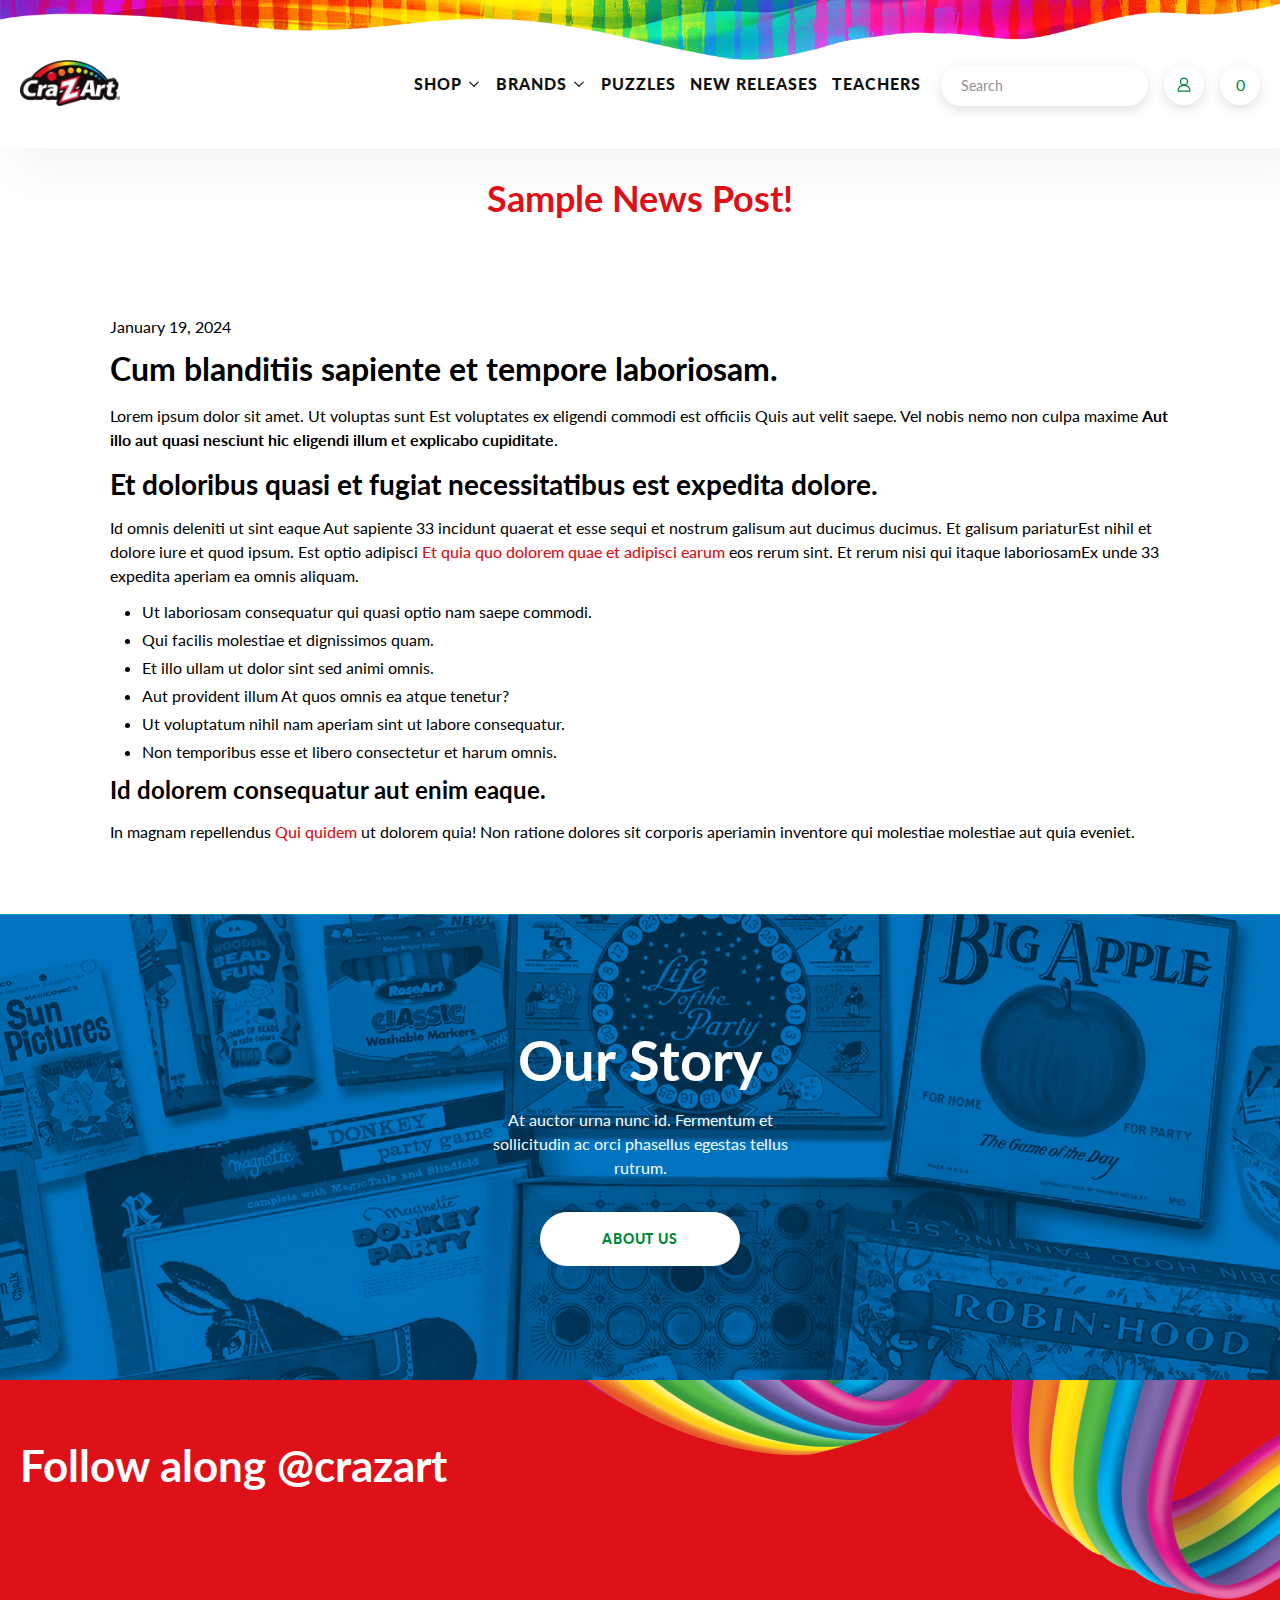
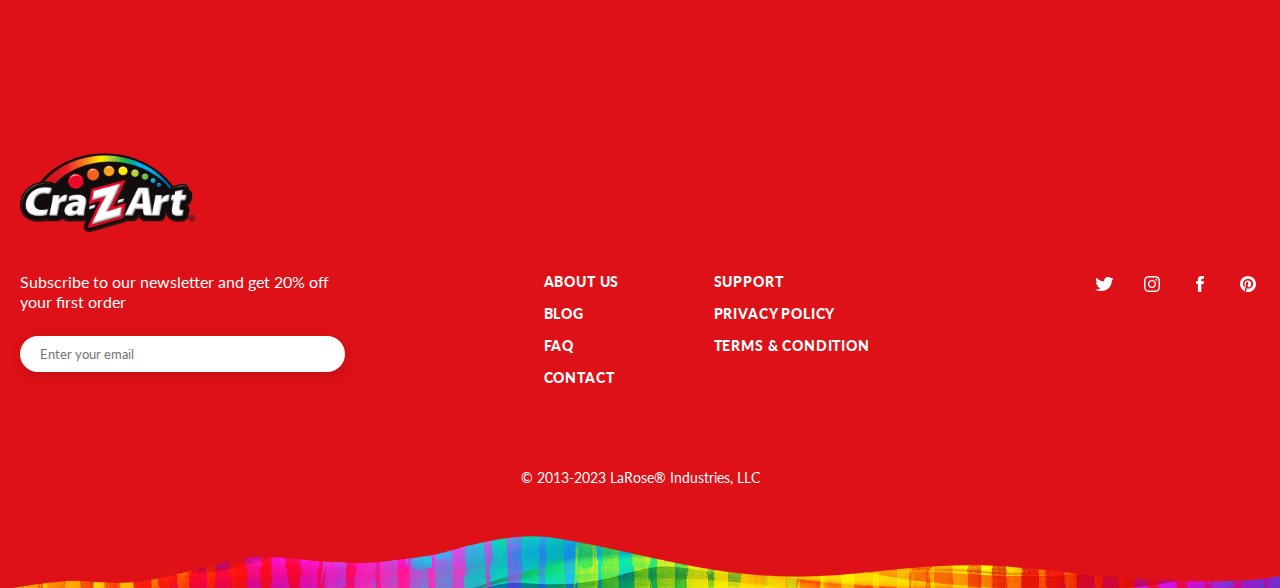
==== commit a942fef3: "Shop and blog updates" ====
--- a/static/blog-single.html
+++ b/static/blog-single.html
@@ -413,6 +413,9 @@
         <div class="sub-menu-nav"></div>
       </div>
     </header>
+    <div class="page-header">
+      <h1>Sample News Post!</h1>
+    </div>
     <div class="blog-single">
       <div class="container">
         <article class="post-1 post type-post status-publish format-standard has-post-thumbnail hentry category-uncategorized">
--- a/static/css/main.css
+++ b/static/css/main.css
@@ -1042,6 +1042,62 @@
 }
 
 /*-----------------------
+    Hero Simple
+-----------------------*/
+.hero-simple {
+  position: relative;
+}
+
+.hero-simple a {
+  display: block;
+  width: 100%;
+}
+
+.hero-simple a img {
+  display: block;
+  width: 100%;
+  height: auto;
+}
+
+.hero-simple a img:nth-child(2) {
+  display: none;
+}
+
+.hero-simple .slick-arrow {
+  position: absolute;
+  top: 50%;
+  transform: translateY(-50%);
+}
+
+.hero-simple .slick-arrow.slick-prev {
+  left: 10px;
+}
+
+.hero-simple .slick-arrow.slick-next {
+  right: 10px;
+}
+
+@media screen and (min-width: 768px) {
+  .hero-simple a img:nth-child(1) {
+    display: none;
+  }
+
+  .hero-simple a img:nth-child(2) {
+    display: block;
+  }
+}
+
+@media screen and (min-width: 1400px) {
+  .hero-simple .slick-arrow.slick-prev {
+    left: 56px;
+  }
+
+  .hero-simple .slick-arrow.slick-next {
+    right: 56px;
+  }
+}
+
+/*-----------------------
     Shop By Category
 -----------------------*/
 .shop-by-category {
@@ -1101,6 +1157,11 @@
   display: flex;
   align-items: center;
   justify-content: center;
+}
+
+.shop-by-category .see-all-categories {
+  text-align: center;
+  margin-top: 40px;
 }
 
 @media screen and (min-width: 768px) {
@@ -2010,12 +2071,11 @@
 .our-story {
   padding: 100px 0 320px 0;
   background-color: var(--light-blue);
-  background-image: url("../images/our-story/decor-01-sm.png"),
-    url("../images/our-story/decor-02-sm.png"),
-    url("../images/our-story/bckg-sm.png");
+  background-image:
+    url("../images/our-story/bckg-sm.jpg");
   background-repeat: no-repeat;
-  background-size: auto, auto, cover;
-  background-position: right bottom, left bottom, center center;
+  background-size: cover;
+  background-position: center;
   color: var(--white);
   text-align: center;
 }
@@ -2031,17 +2091,26 @@
 .our-story .action-button {
   width: 100%;
   max-width: 400px;
+}
+
+.our-story .artboard {
+  display: grid;
+  gap: 2rem;
+  margin-bottom: 2rem;
+}
+
+.our-story .artboard img {
+  display: block;
+  max-width: 100%;
+  height: auto;
+  margin: 0 auto;
 }
 
 @media screen and (min-width: 768px) {
   .our-story {
     padding: 114px 0;
-    background-image: url("../images/our-story/decor-01-lg.png"),
-      url("../images/our-story/decor-02-lg.png"),
-      url("../images/our-story/bckg-lg.png");
+    background-image: url("../images/our-story/bckg-lg.jpg");
     background-repeat: no-repeat;
-    background-size: auto, auto, cover;
-    background-position: right bottom, left bottom, center center;
   }
 
   .our-story p {
@@ -2052,6 +2121,26 @@
 
   .our-story .action-button {
     max-width: 200px;
+  }
+
+  .our-story .artboard {
+    display: flex;
+    justify-content: space-between;
+    align-items: center;
+    gap: 0;
+  }
+
+  .our-story .artboard > div:nth-child(1),
+  .our-story .artboard > div:nth-child(3) {
+    width: 22%;
+    max-width: 22%;
+    flex: 0 0 22%;
+  }
+
+  .our-story .artboard > div:nth-child(2) {
+    width: 32%;
+    max-width: 32%;
+    flex: 0 0 32%;
   }
 }
 
@@ -2195,15 +2284,49 @@
   margin-top: 10px;
 }
 
+.reveal-all-filters {
+  margin-top: 2rem;
+  text-align: center;
+}
+
+.reveal-all-filters.hide {
+  display: none;
+}
+
+.filter-list.revealed .filter-item {
+  display: block !important;
+}
+
+.filter-list .filter-item:nth-child(n+3) {
+  display: none;
+}
+
 @media screen and (min-width: 600px) {
   .filter-list {
     grid-template-columns: repeat(3, 1fr);
   }
+
+  .filter-list .filter-item:nth-child(n+3) {
+    display: block;
+  }
+
+  .filter-list .filter-item:nth-child(n+4) {
+    display: none;
+  }
 }
 
 @media screen and (min-width: 800px) {
   .filter-list {
     grid-template-columns: repeat(5, 1fr);
+  }
+
+
+  .filter-list .filter-item:nth-child(n+3) {
+    display: block;
+  }
+
+  .filter-list .filter-item:nth-child(n+6) {
+    display: none;
   }
 }
 
@@ -2546,7 +2669,7 @@
   width: 100%;
   height: 100%;
   object-fit: cover;
-  object-position: center bottom;
+  object-position: center top;
 }
 
 .collection-banner h3 {
@@ -3086,7 +3209,9 @@
 }
 
 .general-content-wrapper .container {
-  max-width: 960px;
+  max-width: 1100px;
+  padding-left: 30px;
+  padding-right: 30px;
 }
 
 .general-content-wrapper .container > * + * {
@@ -3198,6 +3323,16 @@
     display: grid;
     grid-template-columns: repeat(2, 1fr);
   }
+
+  .general-content-wrapper .gfield--type-textarea {
+    grid-column-start: 1;
+    grid-column-end: 3;
+  }
+
+  .general-content-wrapper .gfield--type-checkbox {
+    order: 2;
+    align-self: center;
+  }
 }
 
 /*-----------------------
@@ -3264,6 +3399,30 @@
   margin: 2rem auto 0 auto;
 }
 
+.blog-list .entry-summary {
+  padding-right: 60px;
+  position: relative;
+}
+
+.blog-list .entry-summary p a:last-child {
+  display: block;
+  font-size: 0;
+  width: 48px;
+  height: 48px;
+  border-radius: 50%;
+  border: 1px solid var(--grey);
+  background: url("../images/icons/green-arrow-right.svg") no-repeat center center / 24px auto;
+  position: absolute;
+  right: 0;
+  top: 50%;
+  transform: translateY(-50%);
+  transition: border-color 500ms ease;
+}
+
+.blog-list .entry-summary p a:last-child:hover {
+  border-color: var(--green);
+}
+
 /*-----------------------
     Blog Single
 -----------------------*/
@@ -3273,7 +3432,16 @@
   background-color: var(--white);
 }
 
+.blog-single .byline.author {
+  display: none;
+}
+
+.blog-single .container {
+  max-width: 1100px;
+}
+
 .blog-single article .entry-title {
+  display: none;
   font-size: 2rem;
   margin-bottom: 1rem;
 }
--- a/static/css/woocommerce.css
+++ b/static/css/woocommerce.css
@@ -592,6 +592,15 @@
   text-align: center;
 }
 
+.page-template-template-general-content header.mobile,
+.page-template-template-general-content header.desktop {
+  box-shadow: 20px 20px 50px 0px rgba(0, 0, 0, 0.05);
+}
+
+.page-template-template-general-content .page-header h1 {
+  color: var(--red);
+}
+
 .page-header {
   max-width: 1400px;
   padding: 30px 20px;
@@ -609,8 +618,25 @@
   text-decoration: underline;
 }
 
+.woocommerce-MyAccount-navigation {
+  padding: 0.5rem;
+  background-color: rgba(0, 137, 52, 0.8);
+  border-radius: 10px;;
+}
+
 .woocommerce-MyAccount-navigation-link {
-  margin-bottom: 10px;
+  padding: 0.5rem 0;
+  color: var(--white);
+  margin-bottom: 0;
+}
+
+.woocommerce-MyAccount-navigation-link a {
+  color: var(--white) !important;
+  text-decoration: none !important;
+}
+
+.woocommerce-MyAccount-navigation-link a:hover {
+  text-decoration: underline !important;
 }
 
 .woocommerce-form-login input:is([type="text"], [type="password"]) {
@@ -687,6 +713,71 @@
   padding: 0.5rem;
 }
 
+.wc-block-cart-items__row .wc-block-components-product-name {
+  display: block;
+  color: var(--charcoal);
+  font-weight: 700;
+  margin-bottom: 0.25rem;
+}
+
+.wc-block-cart-items__row .wc-block-cart-item__remove-link {
+  color: var(--red) !important;
+  text-decoration: underline !important;
+}
+
+.wc-block-cart-items__row .wc-block-cart-item__remove-link:hover {
+  text-decoration: underline !important;
+}
+
+.wc-block-components-totals-coupon .wc-block-components-totals-coupon-link,
+.wc-block-components-totals-shipping .wc-block-components-totals-shipping__change-address__link {
+  color: var(--green);
+}
+
+.wc-block-components-totals-coupon .wc-block-components-totals-coupon-link:hover,
+.wc-block-components-totals-shipping .wc-block-components-totals-shipping__change-address__link:hover {
+  color: var(--green);
+  text-decoration: underline;
+}
+
+.wc-block-cart__submit {
+  margin-top: 1rem !important;
+}
+
+.wc-block-cart__submit .wc-block-cart__submit-button,
+.wc-block-checkout__actions_row .wc-block-components-checkout-place-order-button {
+  display: inline-flex;
+  font-size: 0.875rem;
+  font-weight: 900;
+  line-height: 1.4;
+  letter-spacing: 0.84px;
+  text-transform: uppercase;
+  border-radius: 64px;
+  padding: 16px 32px;
+  transition: color 300ms ease, background-color 300ms ease,
+    border-color 300ms ease !important;
+  justify-content: center;
+  align-items: center;
+  border: 1px solid var(--white);
+  cursor: pointer;
+  background: var(--green);
+  color: var(--white);
+  min-height: auto;
+}
+
+.wc-block-cart__submit .wc-block-cart__submit-button:hover,
+.wc-block-checkout__actions_row .wc-block-components-checkout-place-order-button:hover {
+  background-color: var(--white);
+  color: var(--green);
+  border: 1px solid var(--green)
+}
+
+.wp-block-woocommerce-checkout {
+  padding: 40px 1rem;
+  max-width: 1400px;
+  margin: 0 auto !important;
+}
+
 @media screen and (min-width: 600px) {
   .premmerce-filter-body {
     grid-template-columns: repeat(2, 1fr);
